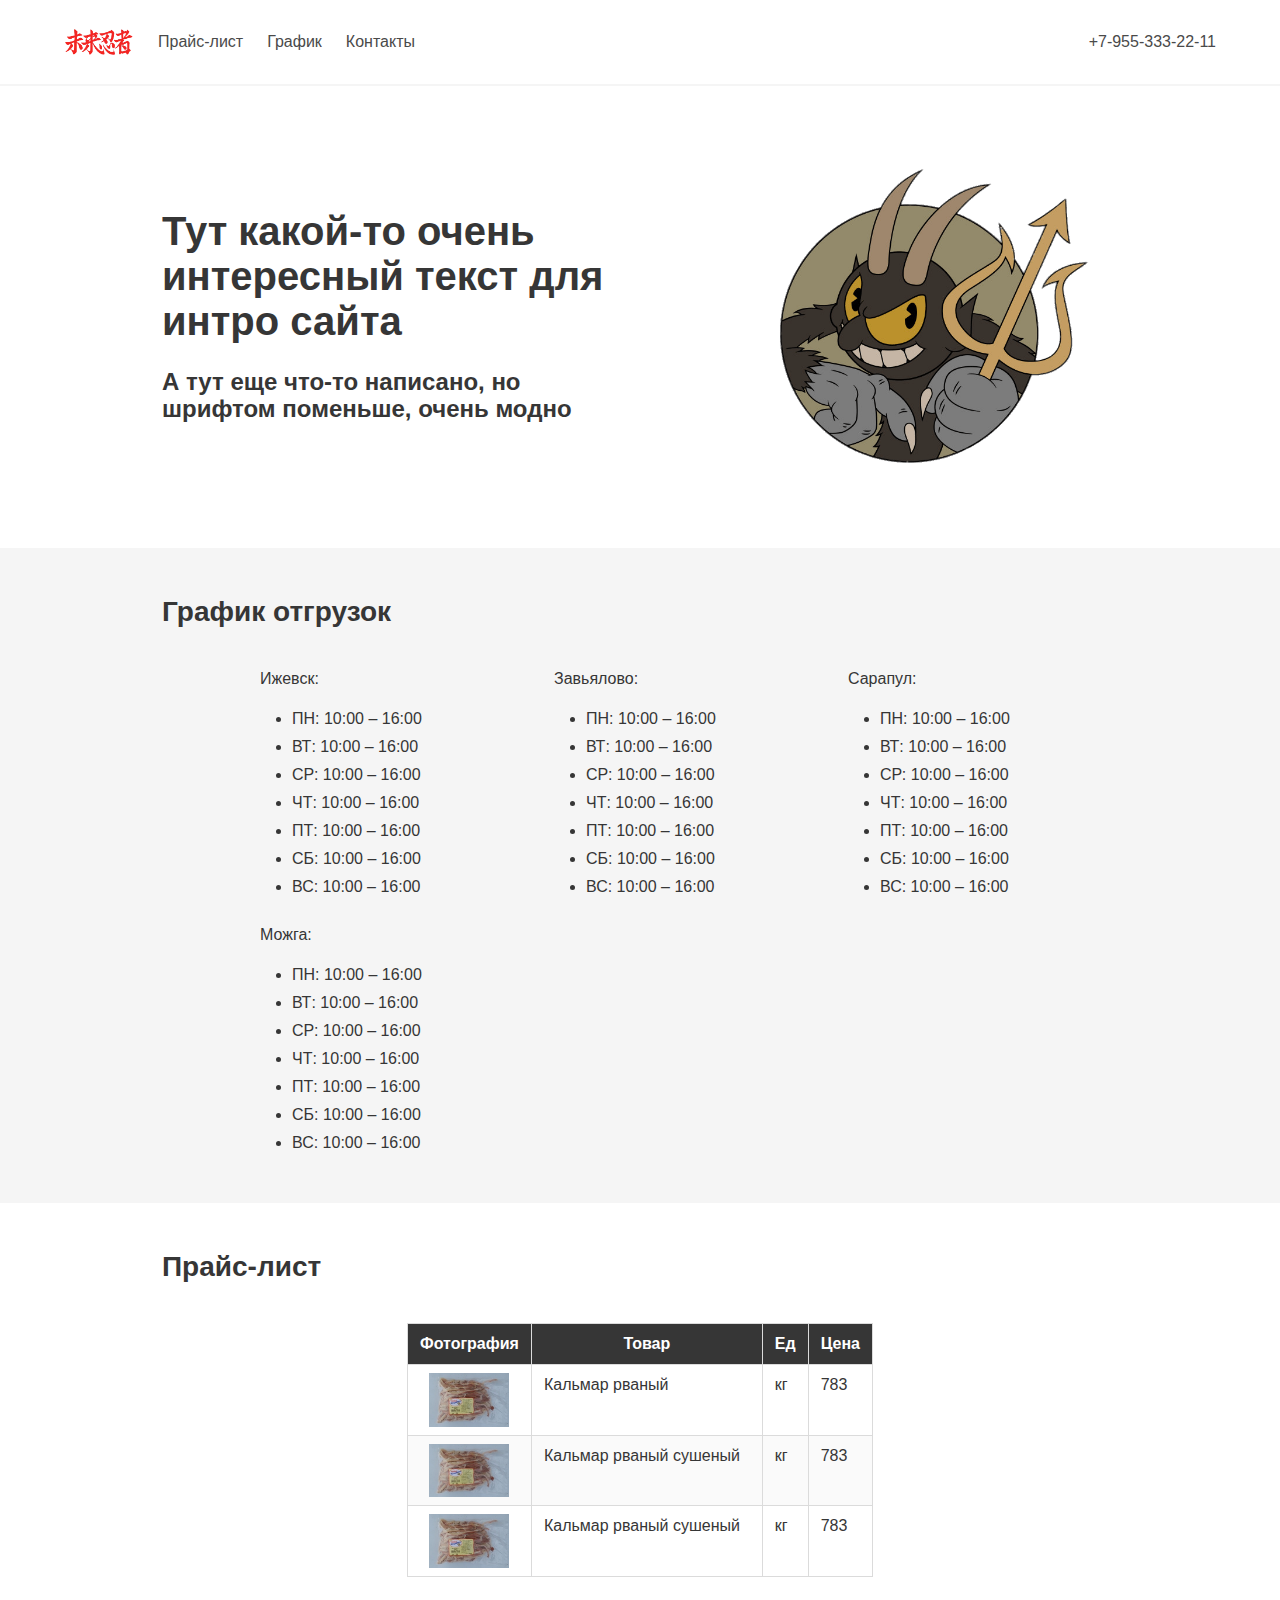
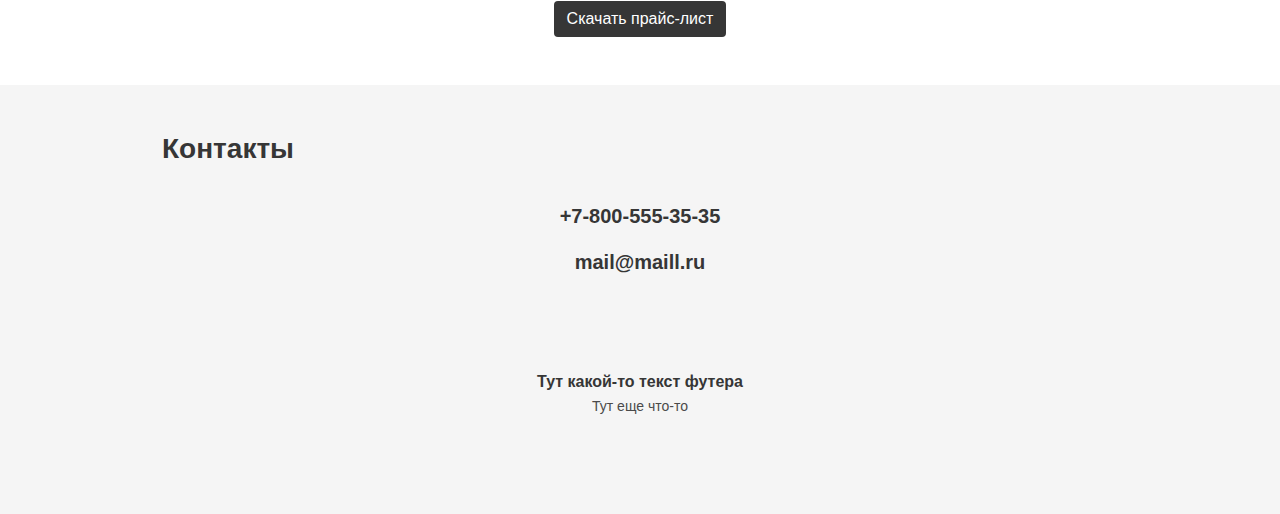
==== index.html @ 7e187175 "dadawd" ====
<!DOCTYPE html>
<html>
  <head>
    <meta charset="utf-8">
    <meta http-equiv="X-UA-Compatible" content="IE=edge">
    <meta name="viewport" content="width=device-width, initial-scale=1">
    <title>Website</title>
    <link rel="stylesheet" href="css/main.css">
  </head>
  <body>

    <!-- <section class="hero is-white"> -->
      <div class="hero-head">

        <nav id="menu" class="navbar has-shadow is-spaced" role="navigation" aria-label="main navigation">
            <div class="container">
              
              <div class="navbar-brand">

                  <a role="button" class="navbar-burger burger right" data-target="navMenu" aria-label="menu" aria-expanded="false"> 
                      <span aria-hidden="true"></span>
                      <span aria-hidden="true"></span>
                      <span aria-hidden="true"></span>
                  </a>
      
                  <a class="navbar-item" href="https://google.com">
                      <img src="img/logosites2.png" alt="logo" width="70" height="28">
                  </a>
            </div>
            <div class="navbar-menu" id="navMenu">
                <div class="navbar-start">
                    <a href="#price" class="navbar-item">
                      Прайс-лист
                    </a>
                    <a href="#schedule" class="navbar-item">
                      График
                    </a>
                    <a href="#contacts" class="navbar-item">
                      Контакты
                    </a>
                </div>     
                
                <div class="navbar-end">
                  <a href="tel:+79553332211" class="navbar-item">+7-955-333-22-11</a>
                </div>
            </div>
         
          </div>
        </nav>
    <!-- </div> -->
    <section class="hero">
      <div class="hero-body">
        <div class="container">
          <!-- <img src="img/dif1.jpg"> -->
          <div class="columns is-vcentered">
            <div class="column is-5-desktop is-offset-1-desktop">
              <div class="content">
                  <h1 class="title is-2 has-text-left">
                  Тут какой-то очень интересный текст для интро сайта
                  </h1>
                  <p class="title is-4">
                  А тут еще что-то написано, но шрифтом поменьше, очень модно
                  </p>
              </div>
            </div>
            <div class="column is-4-desktop is-offset-1-desktop">
                  <div class="media-content has-text-centered">
                      <img src="img/d.png"/>
              </div>
            </div>
          </div>
        </div>
      </div>
    </section>

    <section class="hero is-light">
        <div class="hero-body">
          <div class="container">
              <div class="columns">
                  <div class="column is-offset-1-desktop">
                      <div class="content">
                        <div id="schedule"><h2>График отгрузок</h2></div>
                      </div>
                  </div>
              </div>
      
              <div class="columns is-centered">
                <div class="column is-2-desktop">
                  <div class="content">
                    <p>Ижевск:</p>
                    <ul>
                      <li>ПН: 10:00 &ndash; 16:00</li>
                      <li>ВТ: 10:00 &ndash; 16:00</li>
                      <li>СР: 10:00 &ndash; 16:00</li>
                      <li>ЧТ: 10:00 &ndash; 16:00</li>
                      <li>ПТ: 10:00 &ndash; 16:00</li>
                      <li>СБ: 10:00 &ndash; 16:00</li>
                      <li>ВС: 10:00 &ndash; 16:00</li>
                    </ul>
                  </div>
                </div>
      
                <div class="column is-2-desktop is-offset-1-desktop">
                    <div class="content">
                      <p>Завьялово:</p>
                      <ul>
                        <li>ПН: 10:00 &ndash; 16:00</li>
                        <li>ВТ: 10:00 &ndash; 16:00</li>
                        <li>СР: 10:00 &ndash; 16:00</li>
                        <li>ЧТ: 10:00 &ndash; 16:00</li>
                        <li>ПТ: 10:00 &ndash; 16:00</li>
                        <li>СБ: 10:00 &ndash; 16:00</li>
                        <li>ВС: 10:00 &ndash; 16:00</li>
                      </ul>
                    </div>
                </div>
      
                  <div class="column is-2-desktop is-offset-1-desktop">
                      <div class="content">
                        <p>Сарапул:</p>
                        <ul>
                          <li>ПН: 10:00 &ndash; 16:00</li>
                          <li>ВТ: 10:00 &ndash; 16:00</li>
                          <li>СР: 10:00 &ndash; 16:00</li>
                          <li>ЧТ: 10:00 &ndash; 16:00</li>
                          <li>ПТ: 10:00 &ndash; 16:00</li>
                          <li>СБ: 10:00 &ndash; 16:00</li>
                          <li>ВС: 10:00 &ndash; 16:00</li>
                        </ul>
                      </div>
                  </div>
      
              </div>
      
              <div class="columns">
                  <div class="column is-2-desktop is-offset-2-desktop">
                      <div class="content">
                        <p>Можга:</p>
                        <ul>
                          <li>ПН: 10:00 &ndash; 16:00</li>
                          <li>ВТ: 10:00 &ndash; 16:00</li>
                          <li>СР: 10:00 &ndash; 16:00</li>
                          <li>ЧТ: 10:00 &ndash; 16:00</li>
                          <li>ПТ: 10:00 &ndash; 16:00</li>
                          <li>СБ: 10:00 &ndash; 16:00</li>
                          <li>ВС: 10:00 &ndash; 16:00</li>
                        </ul>
                      </div>
                    </div>
              </div>
          </div>
        </div>
      </section>

    <section class="section">
        <div class="container">
  
          <div class="columns">
            <div class="column is-offset-1-desktop">
                <div class="content">
                  <div id="price"><h2>Прайс-лист</h2></div>
                </div>
            </div>
          </div>
  
          <div class="columns is-centered">
                <div class="column is-5-desktop is-offset-2-deskto">
                  <div class="table-container">
                    <table class="table is-bordered  is-striped">
                      <thead>
                        <tr class="is-selected">
                          <th width="120">Фотография</th>
                          <th width="350"><div class="tablcenter">Товар</div></th>
                          <th>Ед</th>
                          <th>Цена</th>
                        </tr>
                      </thead>
                      <tbody>
                        <tr>
                          <td><div class="tablcenter"><a data-fancybox="gallery"href="img/kalmar-rvanyy.jpg"><img class="imgblock" src="img/kalmar-rvanyy.jpg" alt="Кальмар рваный" title="Нажмите, чтобы увеличить изображение" width="80"></a></div></td>
                          <td>Кальмар рваный</td>
                          <td>кг</td>
                          <td>783</td>
                        </tr>
                        <tr>
                          <td><div class="tablcenter"><img src="img/kalmar-rvanyy.jpg" alt="kalmar-rvanyy" width="80"></a></div></td>
                          <td>Кальмар рваный сушеный</td>
                          <td>кг</td>
                          <td>783</td>
                        </tr>
                        <tr>
                          <td><div class="tablcenter"><img src="img/kalmar-rvanyy.jpg" alt="kalmar-rvanyy" width="80"></a></div></td>
                          <td>Кальмар рваный сушеный</td>
                          <td>кг</td>
                          <td>783</td>
                        </tr>
                      </tbody>
                    </table>
                  </div>
                </div>
          </div>
          
          <div class="columns has-text-centered">
              <div class="column is-8-desktop is-offset-2-desktop">
                <a class="button is-dark" href="docs/price.pdf" target="_blank" download="Прайс-лист">Скачать прайс-лист</a>
              </div>
          </div>
  
        </div>
      </section>
    
      <section class="hero is-light">
          <div class="hero-body">
            <div class="container">
                <div class="columns">
                    <div class="column is-offset-1-desktop">
                        <div class="content">
                         <div id="contacts"><h2>Контакты</h2></div>
                        </div>
                    </div>
                </div>
                <div class="columns has-text-centered">
                    <div class="column">  
                      <!-- <article class="media">
                        <figure class="media-left">
                            <img src="img/phone.png">
                        </figure> -->
                      <div class="content">
                        <div class="content">
                          <p class="title is-5">
                            <a href="tel: +78005553535">+7-800-555-35-35</a>
                          </p>
                        </div>
                      </div>
                      <!-- </article> -->
                    </div>
                </div>

                    <div class="columns has-text-centered">
                        <div class="column">  
                            <div class="content">
                                <div class="content">
                                  <p class="title is-5">
                                    <a href="mailto: mail@mail.ru">mail@maill.ru</a>
                                  </p>
                                </div>
                              </div>
                          </div>
                    </div>
                    <!-- <div class="column is-2-desktop is-offset-2-desktop">   -->
                        <!-- <article class="media">
                          <figure class="media-left">
                              <img src="img/email.png">
                          </figure> -->
                        <!-- <div class="content">
                          <div class="content">
                            <p class="title is-5">
                              <a href="mailto: mail@mail.ru">mail@maill.ru</a>
                            </p>
                          </div>
                        </div> -->
                        <!-- </article> -->
                      <!-- </div> -->
                </div>  
          </div>
      </section>


    <footer class="footer has-text-centered">
      <div class="container">
         <div class="columns">
          <div class="column is-8-desktop is-offset-2-desktop">
            <p>
              <strong class="has-text-weight-semibold">
                Тут какой-то текст футера
              </strong>
            </p>
            <p>
              <small>
               Тут еще что-то
              </small>
            </p>
            <!-- <p style="margin-top: 1rem;">
              <a href="http://bulma.io">
                <img src="made-with-bulma.png" alt="Made with Bulma" width="128" height="24">
              </a>
            </p> -->
          </div>
        </div>
      </div>
    </footer>

    <script type="text/javascript" src="lib/main.js"></script>
    <script src="https://code.jquery.com/jquery-3.3.1.min.js"></script>
    <link  href="fancybox-master/dist/jquery.fancybox.min.css" rel="stylesheet">
    <script src="fancybox-master/dist/jquery.fancybox.min.js"></script>
    <script type="text/javascript" src="https://ajax.googleapis.com/ajax/libs/jquery/1.10.1/jquery.min.js"></script>
  </body>
</html>
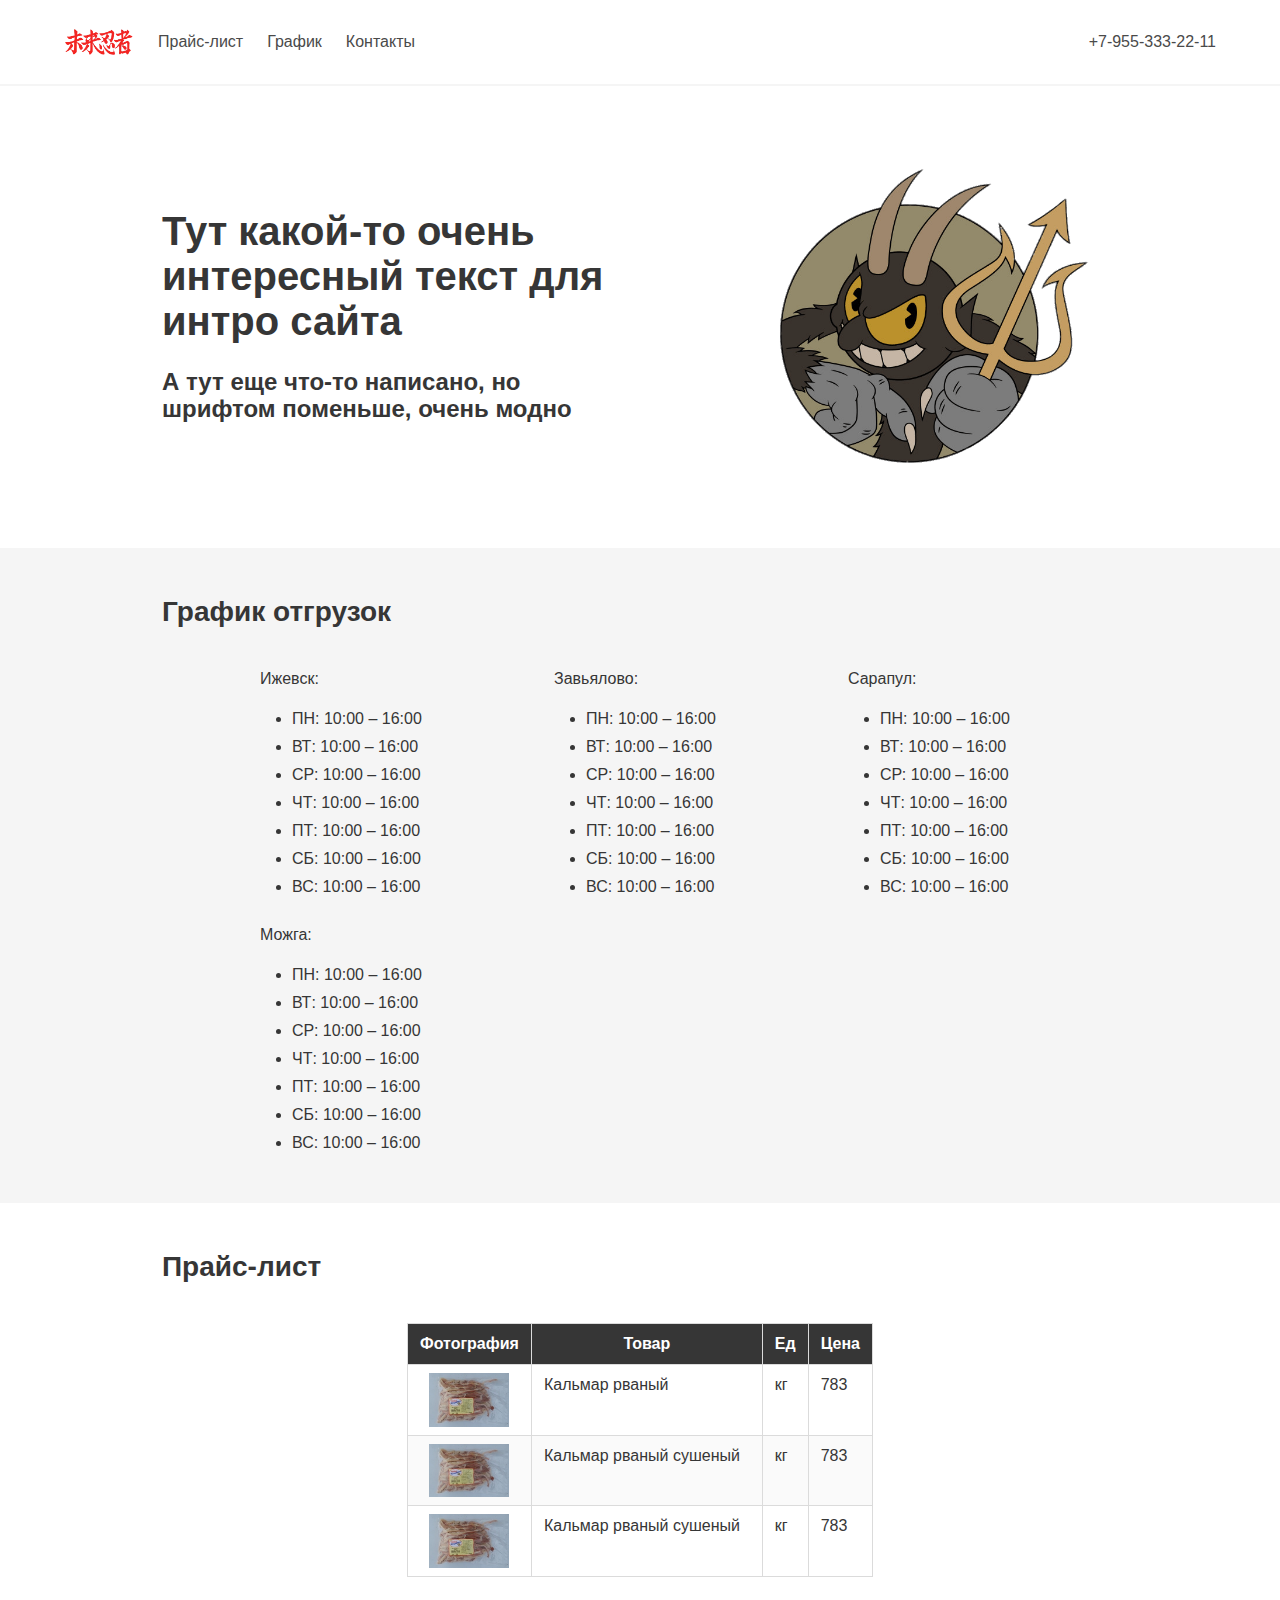
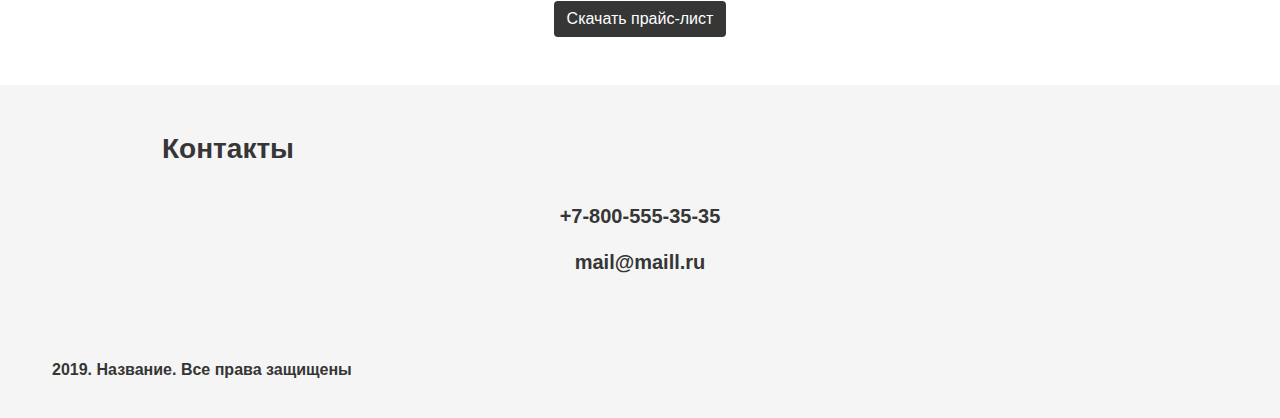
==== commit 90b9af2c: "dadawd" ====
--- a/index.html
+++ b/index.html
@@ -266,13 +266,13 @@
       </section>
 
 
-    <footer class="footer has-text-centered">
+    <!-- <footer class="footer has-text-centered">
       <div class="container">
          <div class="columns">
           <div class="column is-8-desktop is-offset-2-desktop">
             <p>
               <strong class="has-text-weight-semibold">
-                Тут какой-то текст футера
+                Тут какой-то текст
               </strong>
             </p>
             <p>
@@ -280,15 +280,59 @@
                Тут еще что-то
               </small>
             </p>
-            <!-- <p style="margin-top: 1rem;">
-              <a href="http://bulma.io">
-                <img src="made-with-bulma.png" alt="Made with Bulma" width="128" height="24">
+          </div>
+        </div>
+      </div>
+    </footer> -->
+
+    <!-- <nav id="menu" class="navbar is-spaced" role="navigation" aria-label="main navigation">
+        <div class="container">
+          
+          <div class="navbar-brand">
+
+              <a role="button" class="navbar-burger burger right" data-target="navMenu" aria-label="menu" aria-expanded="false"> 
+                  <span aria-hidden="true"></span>
+                  <span aria-hidden="true"></span>
+                  <span aria-hidden="true"></span>
               </a>
-            </p> -->
-          </div>
+  
+              <a class="navbar-item" href="https://google.com">
+                  <img src="img/logosites2.png" alt="logo" width="70" height="28">
+              </a>
+        </div>
+        <div class="navbar-menu" id="navMenu">
+            <div class="navbar-start">
+                <a href="#price" class="navbar-item">
+                  Прайс-лист
+                </a>
+                <a href="#schedule" class="navbar-item">
+                  График
+                </a>
+                <a href="#contacts" class="navbar-item">
+                  Контакты
+                </a>
+            </div>     
+            
+            <div class="navbar-end">
+              <a href="tel:+79553332211" class="navbar-item">+7-955-333-22-11</a>
+            </div>
         </div>
       </div>
-    </footer>
+    </nav> -->
+
+    <section class="hero is-light">
+        <div class="hero-body">
+          <div class="container">
+              <div class="columns has-text-centered">
+                <p>
+                    <strong class="has-text-weight-semibold">
+                      2019. Название. Все права защищены
+                    </strong>
+                </p>
+              </div>
+          </div>
+        </div>
+      </section>
 
     <script type="text/javascript" src="lib/main.js"></script>
     <script src="https://code.jquery.com/jquery-3.3.1.min.js"></script>
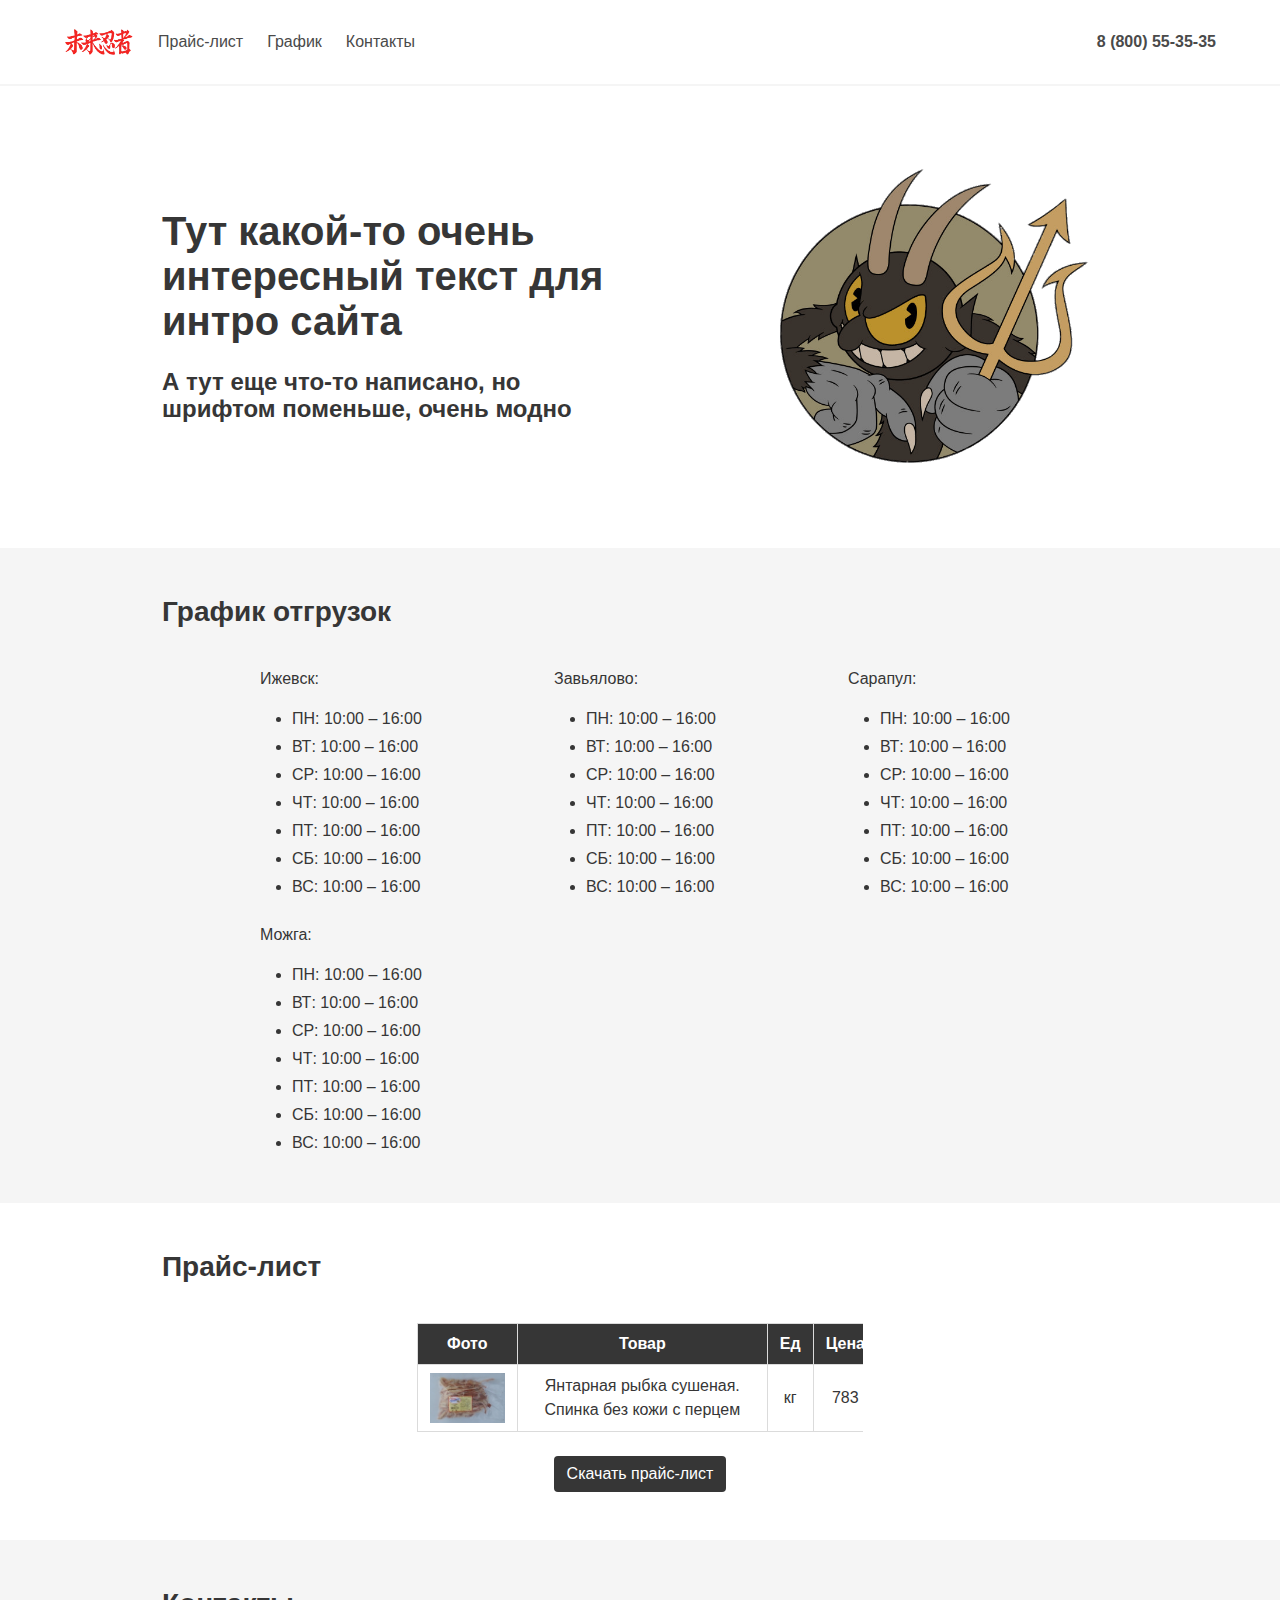
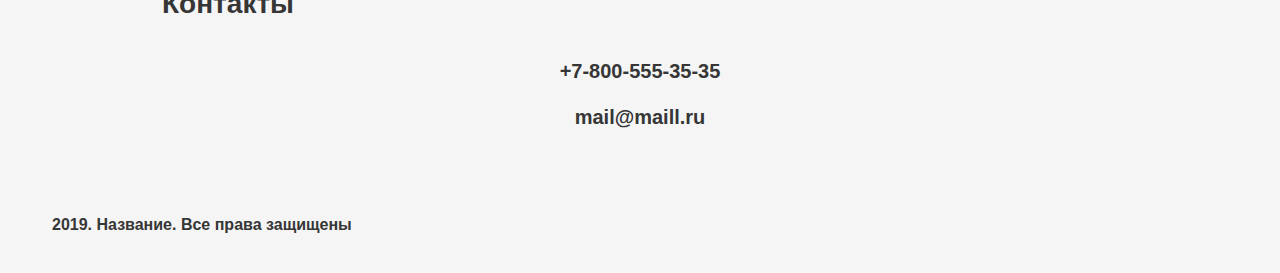
==== commit e3242c6e: "top3" ====
--- a/index.html
+++ b/index.html
@@ -41,7 +41,11 @@
                 </div>     
                 
                 <div class="navbar-end">
-                  <a href="tel:+79553332211" class="navbar-item">+7-955-333-22-11</a>
+                  <a href="tel:+79553332211" class="navbar-item">
+                    <!-- <img src="img/phone.png">  -->
+                    <p class="has-text-weight-bold">8 (800) 55-35-35</p>
+                  </a>
+                  <!-- <a href="mailto: mail@mail.ru" class="navbar-item"><img src="img/email.png"></a> -->
                 </div>
             </div>
          
@@ -164,33 +168,27 @@
           </div>
   
           <div class="columns is-centered">
-                <div class="column is-5-desktop is-offset-2-deskto">
+                <div class="column is-two-fifths">
                   <div class="table-container">
-                    <table class="table is-bordered  is-striped">
+                    <table class="table is-bordered is-striped">
                       <thead>
                         <tr class="is-selected">
-                          <th width="120">Фотография</th>
-                          <th width="350"><div class="tablcenter">Товар</div></th>
+                          <th>Фото</th>
+                          <th>Товар</th>
                           <th>Ед</th>
                           <th>Цена</th>
                         </tr>
                       </thead>
                       <tbody>
                         <tr>
-                          <td><div class="tablcenter"><a data-fancybox="gallery"href="img/kalmar-rvanyy.jpg"><img class="imgblock" src="img/kalmar-rvanyy.jpg" alt="Кальмар рваный" title="Нажмите, чтобы увеличить изображение" width="80"></a></div></td>
-                          <td>Кальмар рваный</td>
-                          <td>кг</td>
-                          <td>783</td>
-                        </tr>
-                        <tr>
-                          <td><div class="tablcenter"><img src="img/kalmar-rvanyy.jpg" alt="kalmar-rvanyy" width="80"></a></div></td>
-                          <td>Кальмар рваный сушеный</td>
-                          <td>кг</td>
-                          <td>783</td>
-                        </tr>
-                        <tr>
-                          <td><div class="tablcenter"><img src="img/kalmar-rvanyy.jpg" alt="kalmar-rvanyy" width="80"></a></div></td>
-                          <td>Кальмар рваный сушеный</td>
+                          <td>
+                            <!-- <div class="tablcenter"> -->
+                              <a data-fancybox="gallery" href="img/kalmar-rvanyy.jpg">
+                                <img src="img/kalmar-rvanyy.jpg" alt="Кальмар рваный" title="Нажмите, чтобы увеличить изображение">
+                              </a>
+                            <!-- </div> -->
+                          </td>
+                          <td>Янтарная рыбка сушеная. Спинка без кожи с перцем</td>
                           <td>кг</td>
                           <td>783</td>
                         </tr>
@@ -227,8 +225,8 @@
                         </figure> -->
                       <div class="content">
                         <div class="content">
-                          <p class="title is-5">
-                            <a href="tel: +78005553535">+7-800-555-35-35</a>
+                          <p class="title is-5">                             
+                            <a href="tel: +78005553535">+7-800-555-35-35</a>  
                           </p>
                         </div>
                       </div>
@@ -284,42 +282,6 @@
         </div>
       </div>
     </footer> -->
-
-    <!-- <nav id="menu" class="navbar is-spaced" role="navigation" aria-label="main navigation">
-        <div class="container">
-          
-          <div class="navbar-brand">
-
-              <a role="button" class="navbar-burger burger right" data-target="navMenu" aria-label="menu" aria-expanded="false"> 
-                  <span aria-hidden="true"></span>
-                  <span aria-hidden="true"></span>
-                  <span aria-hidden="true"></span>
-              </a>
-  
-              <a class="navbar-item" href="https://google.com">
-                  <img src="img/logosites2.png" alt="logo" width="70" height="28">
-              </a>
-        </div>
-        <div class="navbar-menu" id="navMenu">
-            <div class="navbar-start">
-                <a href="#price" class="navbar-item">
-                  Прайс-лист
-                </a>
-                <a href="#schedule" class="navbar-item">
-                  График
-                </a>
-                <a href="#contacts" class="navbar-item">
-                  Контакты
-                </a>
-            </div>     
-            
-            <div class="navbar-end">
-              <a href="tel:+79553332211" class="navbar-item">+7-955-333-22-11</a>
-            </div>
-        </div>
-      </div>
-    </nav> -->
-
     <section class="hero is-light">
         <div class="hero-body">
           <div class="container">
--- a/css/main.css
+++ b/css/main.css
@@ -256,10 +256,10 @@
 *, *::before, *::after {
   box-sizing: inherit; }
 
-img {
-/* display: block; */
-/* align-content: center; */
-}
+/* img {
+display: block;
+align-content: center;
+} */
 
 .imgblock img {
   display: block;
@@ -387,7 +387,9 @@
     font-size: 1em;
     padding: 0; }
 
-table td,
+table td {
+  text-align: center;
+}
 table th {
   text-align: left;
   vertical-align: top; }
@@ -4592,7 +4594,25 @@
   justify-content: center;
 }
 
+/* img:hover{
+  background: #FFA000;
+} */
+
 td:nth-child(1) {
+  min-width: 100px;
+  max-width: 100px;
+}
+
+td:nth-child(2) {
+  min-width: 250px;
+  max-width: 416px;
+}
+
+th:nth-child(1n) {
+  text-align: center;
+}
+
+td:nth-child(1n) {
   vertical-align: middle;
  } 
 
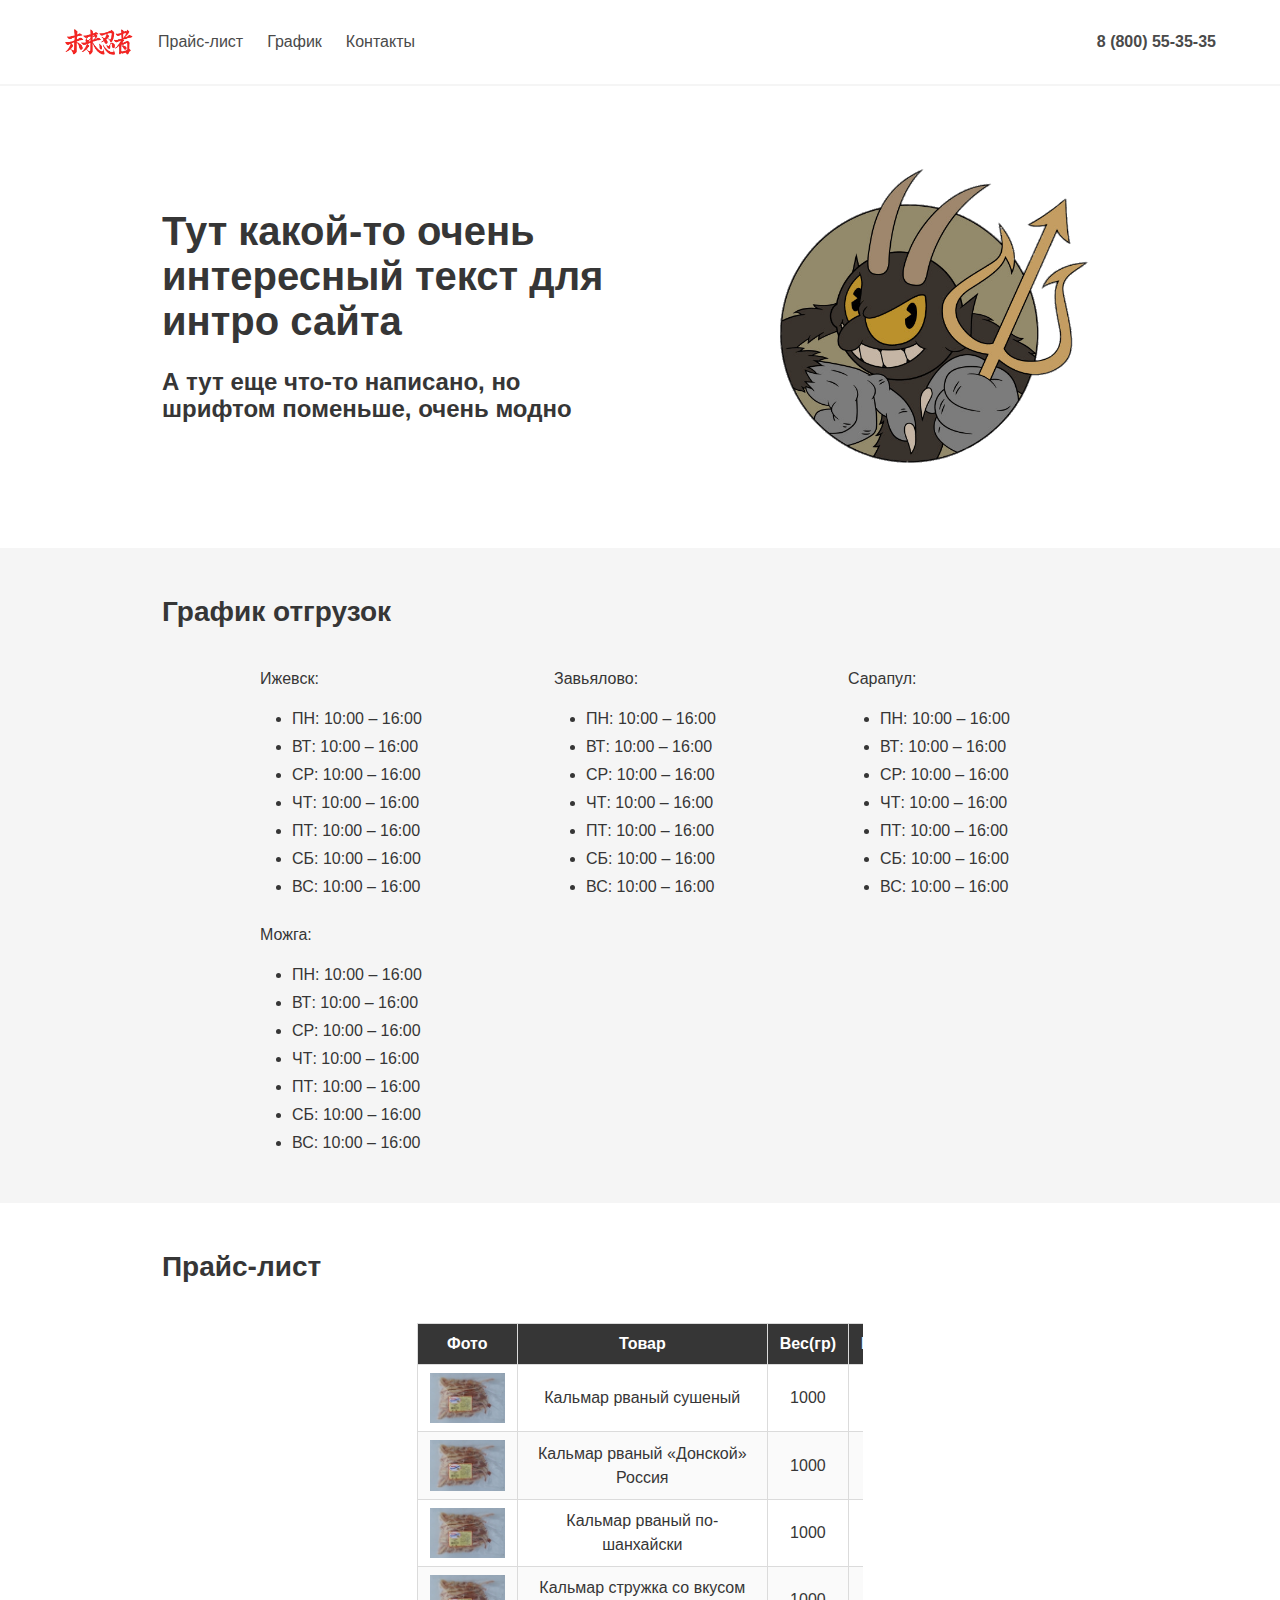
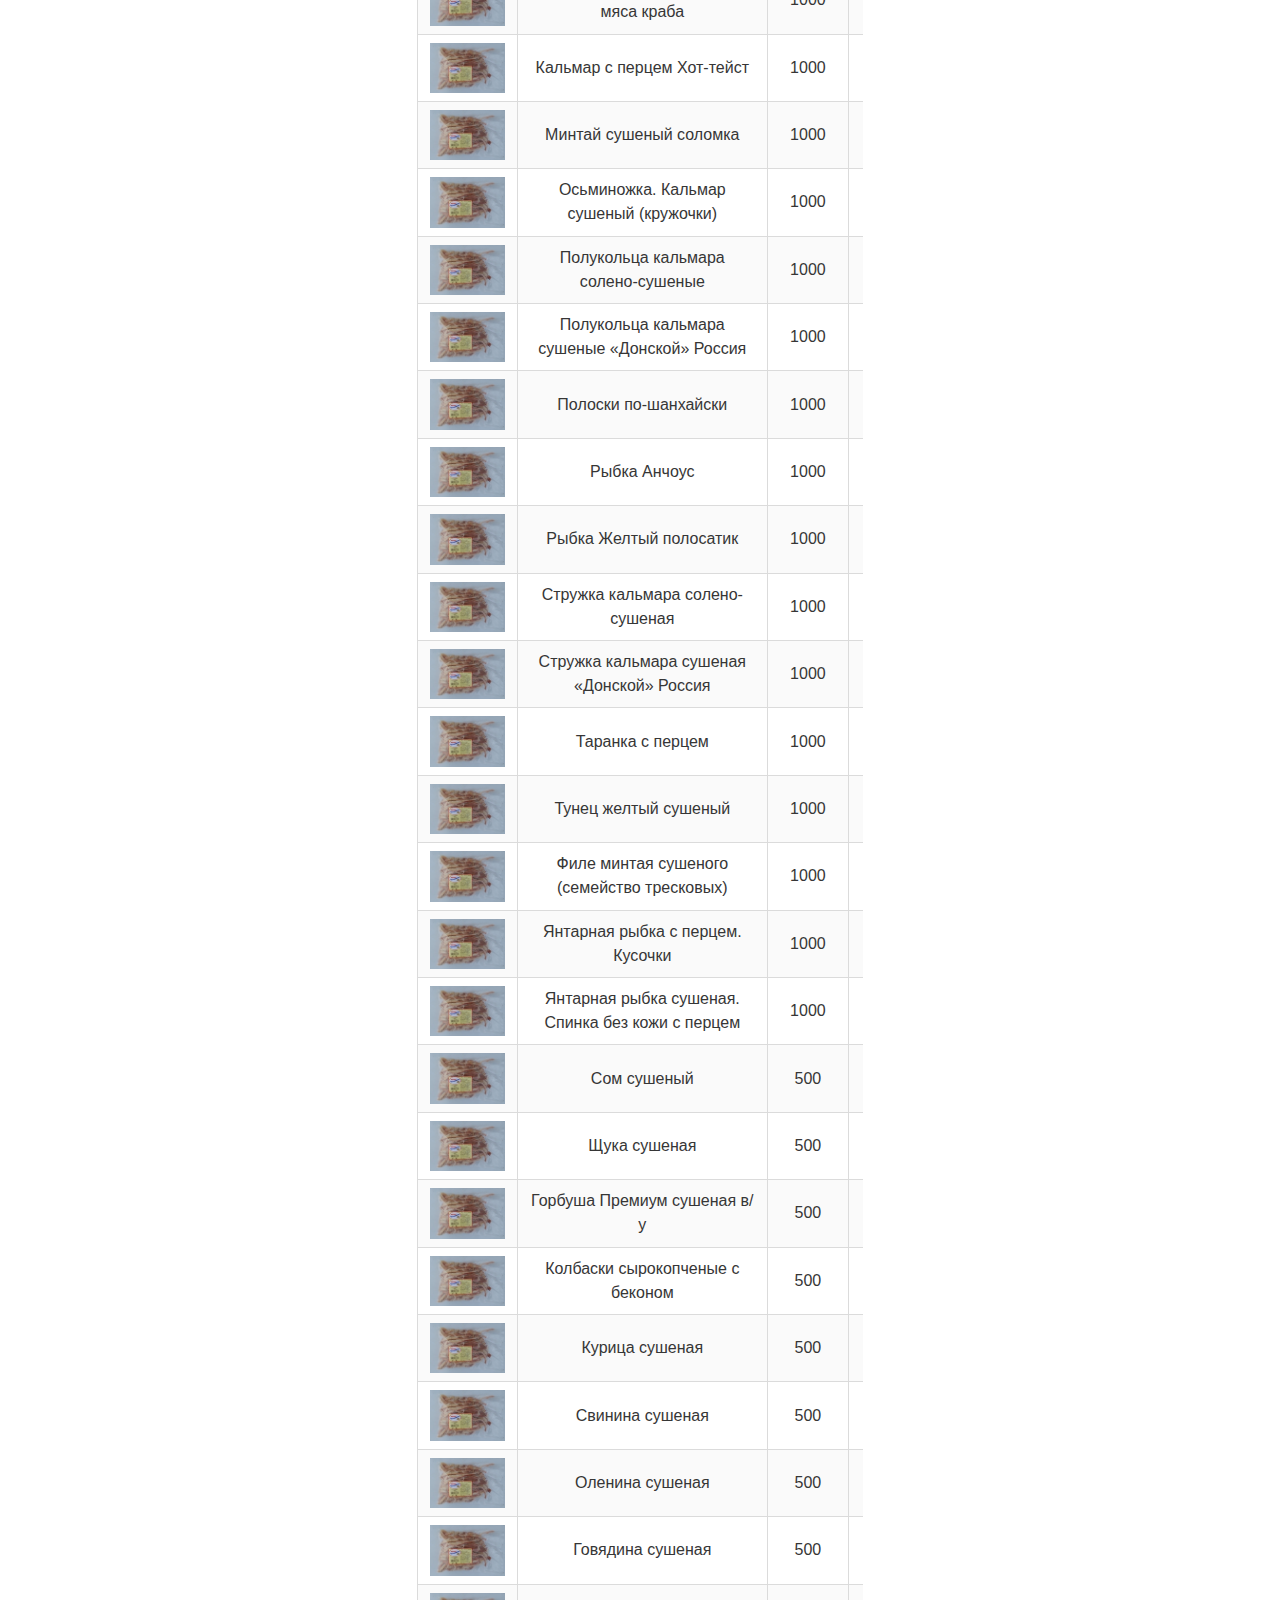
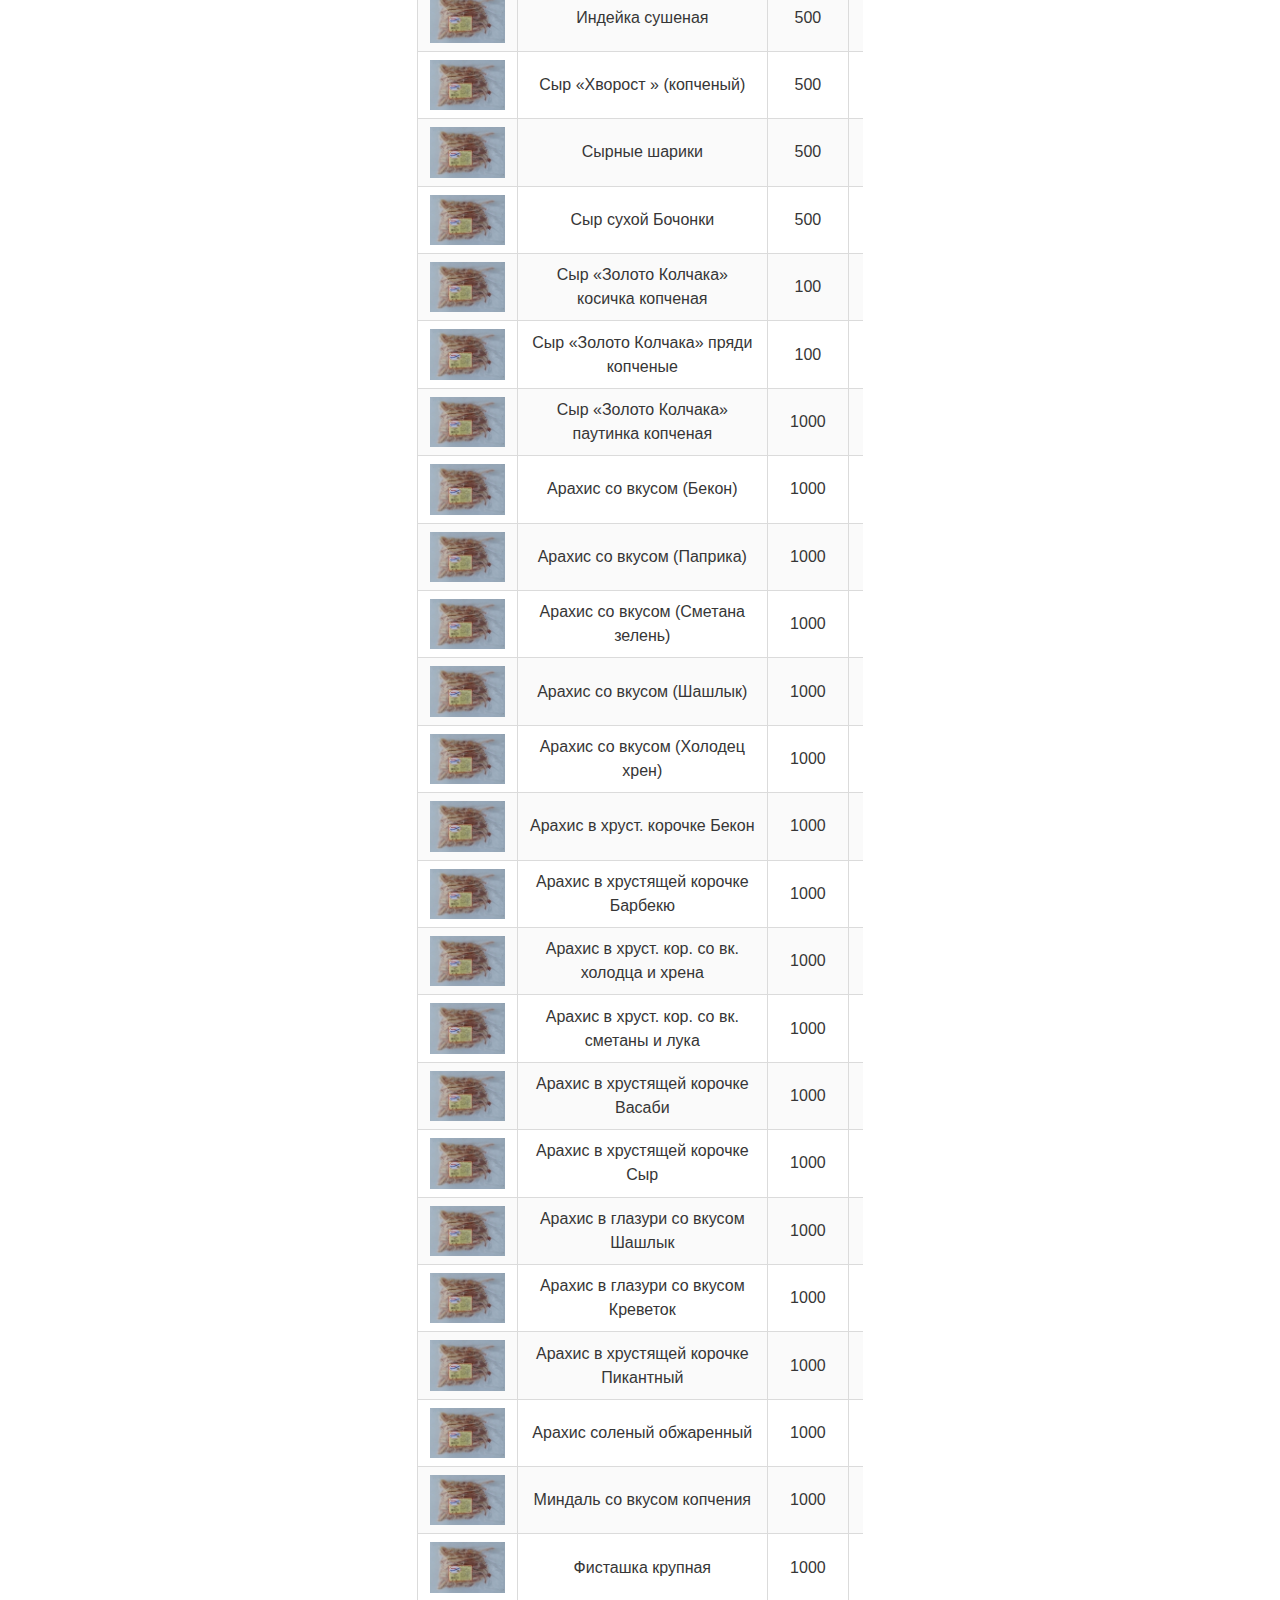
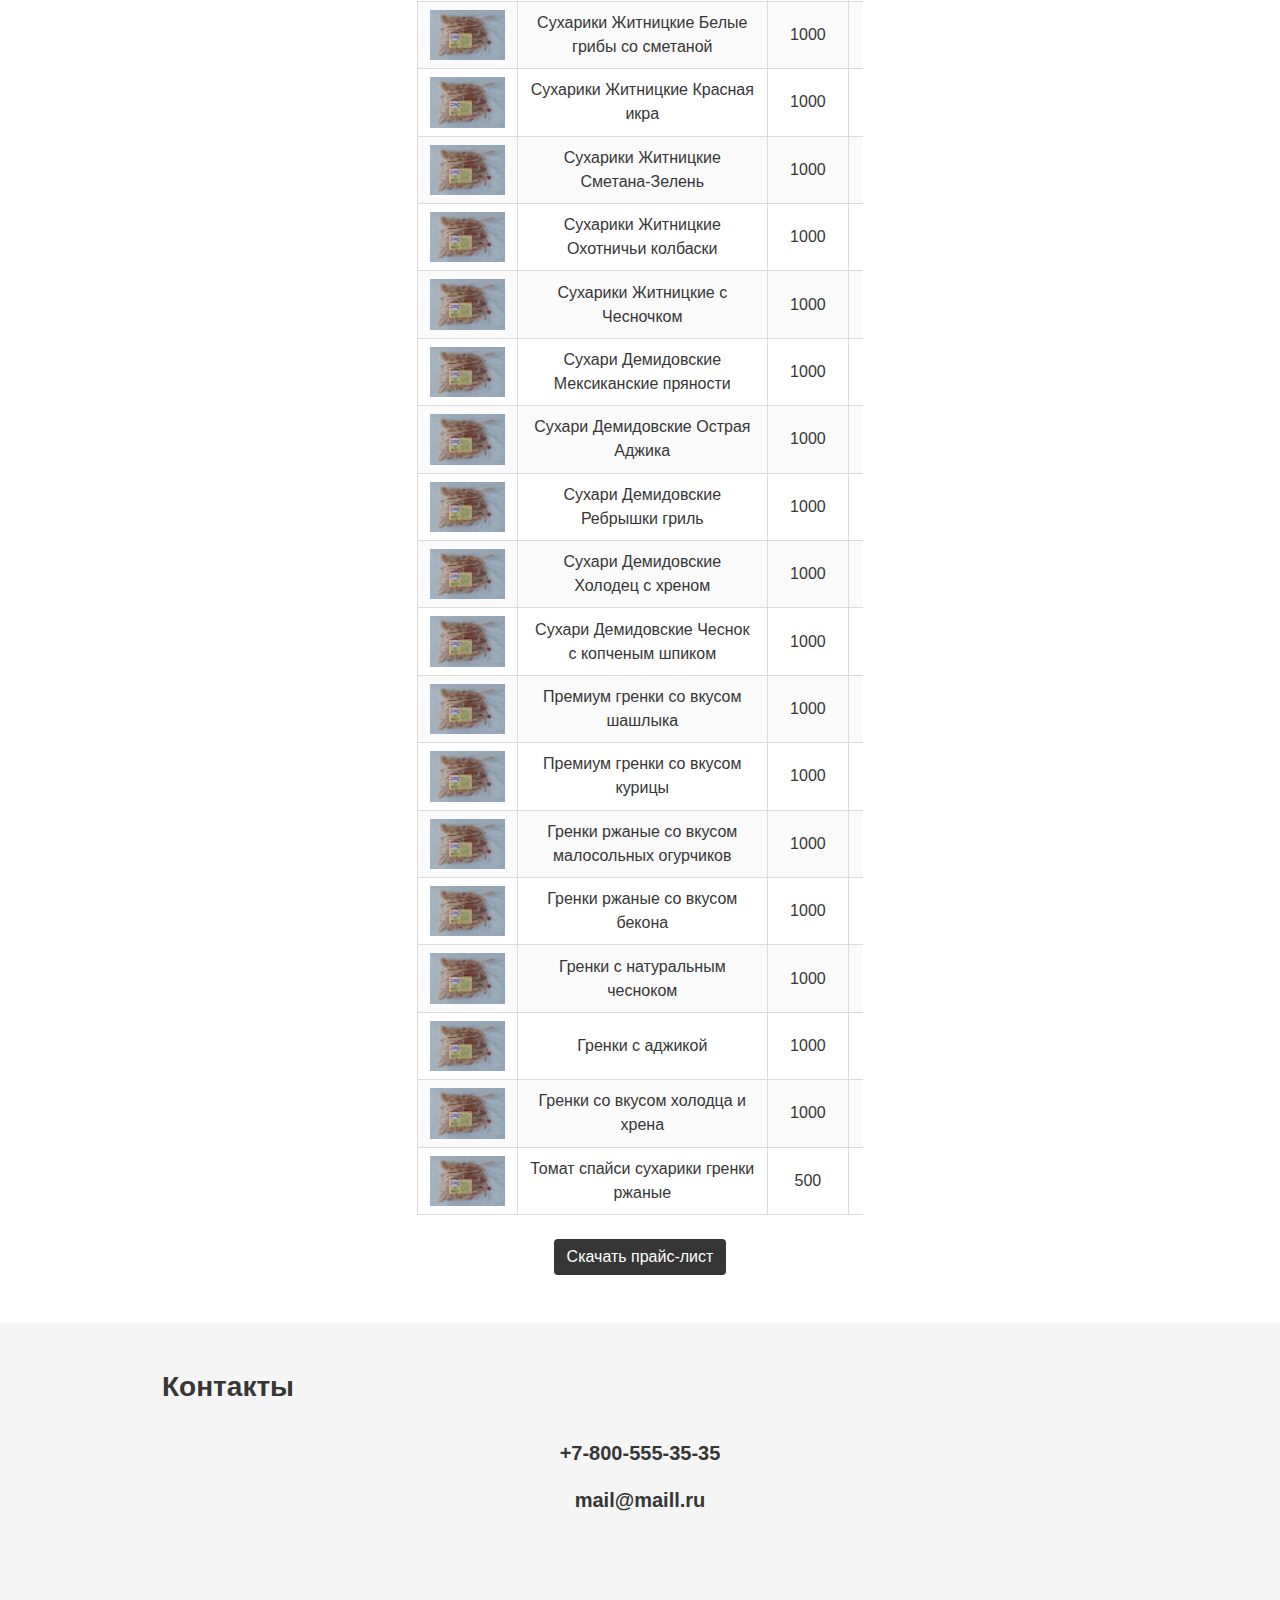
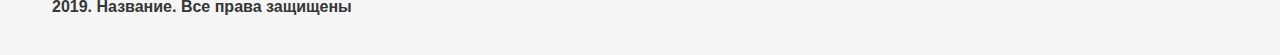
==== commit 6868e84f: "123" ====
--- a/index.html
+++ b/index.html
@@ -175,22 +175,700 @@
                         <tr class="is-selected">
                           <th>Фото</th>
                           <th>Товар</th>
-                          <th>Ед</th>
+                          <th>Вес(гр)</th>
                           <th>Цена</th>
                         </tr>
                       </thead>
                       <tbody>
                         <tr>
                           <td>
-                            <!-- <div class="tablcenter"> -->
-                              <a data-fancybox="gallery" href="img/kalmar-rvanyy.jpg">
-                                <img src="img/kalmar-rvanyy.jpg" alt="Кальмар рваный" title="Нажмите, чтобы увеличить изображение">
-                              </a>
-                            <!-- </div> -->
+                              <a data-fancybox="gallery" href="img/kalmar-rvanyy.jpg">
+                                <img src="img/kalmar-rvanyy.jpg" alt="Кальмар рваный" title="Нажмите, чтобы увеличить изображение">
+                              </a>
+                          </td>
+                          <td>Кальмар рваный сушеный</td>
+                          <td>1000</td>
+                          <td>783</td>
+                        </tr>
+                        <tr>
+                          <td>
+                              <a data-fancybox="gallery" href="img/kalmar-rvanyy.jpg">
+                                <img src="img/kalmar-rvanyy.jpg" alt="Кальмар рваный" title="Нажмите, чтобы увеличить изображение">
+                              </a>
+                          </td>
+                          <td>Кальмар рваный &laquo;Донской&raquo; Россия</td>
+                          <td>1000</td>
+                          <td>704</td>
+                        </tr>
+                        <tr>
+                          <td>
+                              <a data-fancybox="gallery" href="img/kalmar-rvanyy.jpg">
+                                <img src="img/kalmar-rvanyy.jpg" alt="Кальмар рваный" title="Нажмите, чтобы увеличить изображение">
+                              </a>
+                          </td>
+                          <td>Кальмар рваный по-шанхайски</td>
+                          <td>1000</td>
+                          <td>754</td>
+                        </tr>
+                        <tr>
+                          <td>
+                              <a data-fancybox="gallery" href="img/kalmar-rvanyy.jpg">
+                                <img src="img/kalmar-rvanyy.jpg" alt="Кальмар рваный" title="Нажмите, чтобы увеличить изображение">
+                              </a>
+                          </td>
+                          <td>Кальмар стружка со вкусом мяса краба</td>
+                          <td>1000</td>
+                          <td>786</td>
+                        </tr>
+                        <tr>
+                          <td>
+                              <a data-fancybox="gallery" href="img/kalmar-rvanyy.jpg">
+                                <img src="img/kalmar-rvanyy.jpg" alt="Кальмар рваный" title="Нажмите, чтобы увеличить изображение">
+                              </a>
+                          </td>
+                          <td>Кальмар с перцем Хот-тейст</td>
+                          <td>1000</td>
+                          <td>833</td>
+                        </tr>
+                        <tr>
+                          <td>
+                              <a data-fancybox="gallery" href="img/kalmar-rvanyy.jpg">
+                                <img src="img/kalmar-rvanyy.jpg" alt="Кальмар рваный" title="Нажмите, чтобы увеличить изображение">
+                              </a>
+                          </td>
+                          <td>Минтай сушеный соломка</td>
+                          <td>1000</td>
+                          <td>523</td>
+                        </tr>
+                        <tr>
+                          <td>
+                              <a data-fancybox="gallery" href="img/kalmar-rvanyy.jpg">
+                                <img src="img/kalmar-rvanyy.jpg" alt="Кальмар рваный" title="Нажмите, чтобы увеличить изображение">
+                              </a>
+                          </td>
+                          <td>Осьминожка. Кальмар сушеный (кружочки)</td>
+                          <td>1000</td>
+                          <td>1033</td>
+                        </tr>
+                        <tr>
+                          <td>
+                              <a data-fancybox="gallery" href="img/kalmar-rvanyy.jpg">
+                                <img src="img/kalmar-rvanyy.jpg" alt="Кальмар рваный" title="Нажмите, чтобы увеличить изображение">
+                              </a>
+                          </td>
+                          <td>Полукольца кальмара солено-сушеные</td>
+                          <td>1000</td>
+                          <td>787</td>
+                        </tr>
+                        <tr>
+                          <td>
+                              <a data-fancybox="gallery" href="img/kalmar-rvanyy.jpg">
+                                <img src="img/kalmar-rvanyy.jpg" alt="Кальмар рваный" title="Нажмите, чтобы увеличить изображение">
+                              </a>
+                          </td>
+                          <td>Полукольца кальмара сушеные &laquo;Донской&raquo; Россия</td>
+                          <td>1000</td>
+                          <td>726</td>
+                        </tr>
+                        <tr>
+                          <td>
+                              <a data-fancybox="gallery" href="img/kalmar-rvanyy.jpg">
+                                <img src="img/kalmar-rvanyy.jpg" alt="Кальмар рваный" title="Нажмите, чтобы увеличить изображение">
+                              </a>
+                          </td>
+                          <td>Полоски по-шанхайски</td>
+                          <td>1000</td>
+                          <td>798</td>
+                        </tr>
+                        <tr>
+                          <td>
+                              <a data-fancybox="gallery" href="img/kalmar-rvanyy.jpg">
+                                <img src="img/kalmar-rvanyy.jpg" alt="Кальмар рваный" title="Нажмите, чтобы увеличить изображение">
+                              </a>
+                          </td>
+                          <td>Рыбка Анчоус</td>
+                          <td>1000</td>
+                          <td>549</td>
+                        </tr>
+                        <tr>
+                          <td>
+                              <a data-fancybox="gallery" href="img/kalmar-rvanyy.jpg">
+                                <img src="img/kalmar-rvanyy.jpg" alt="Кальмар рваный" title="Нажмите, чтобы увеличить изображение">
+                              </a>
+                          </td>
+                          <td>Рыбка Желтый полосатик</td>
+                          <td>1000</td>
+                          <td>758</td>
+                        </tr>
+                        <tr>
+                          <td>
+                              <a data-fancybox="gallery" href="img/kalmar-rvanyy.jpg">
+                                <img src="img/kalmar-rvanyy.jpg" alt="Кальмар рваный" title="Нажмите, чтобы увеличить изображение">
+                              </a>
+                          </td>
+                          <td>Стружка кальмара солено-сушеная</td>
+                          <td>1000</td>
+                          <td>787</td>
+                        </tr>
+                        <tr>
+                          <td>
+                              <a data-fancybox="gallery" href="img/kalmar-rvanyy.jpg">
+                                <img src="img/kalmar-rvanyy.jpg" alt="Кальмар рваный" title="Нажмите, чтобы увеличить изображение">
+                              </a>
+                          </td>
+                          <td>Стружка кальмара сушеная  &laquo;Донской&raquo; Россия</td>
+                          <td>1000</td>
+                          <td>715</td>
+                        </tr>
+                        <tr>
+                          <td>
+                              <a data-fancybox="gallery" href="img/kalmar-rvanyy.jpg">
+                                <img src="img/kalmar-rvanyy.jpg" alt="Кальмар рваный" title="Нажмите, чтобы увеличить изображение">
+                              </a>
+                          </td>
+                          <td>Таранка с перцем</td>
+                          <td>1000</td>
+                          <td>523</td>
+                        </tr>
+                        <tr>
+                          <td>
+                              <a data-fancybox="gallery" href="img/kalmar-rvanyy.jpg">
+                                <img src="img/kalmar-rvanyy.jpg" alt="Кальмар рваный" title="Нажмите, чтобы увеличить изображение">
+                              </a>
+                          </td>
+                          <td>Тунец желтый сушеный</td>
+                          <td>1000</td>
+                          <td>583</td>
+                        </tr>
+                        <tr>
+                          <td>
+                              <a data-fancybox="gallery" href="img/kalmar-rvanyy.jpg">
+                                <img src="img/kalmar-rvanyy.jpg" alt="Кальмар рваный" title="Нажмите, чтобы увеличить изображение">
+                              </a>
+                          </td>
+                          <td>Филе минтая сушеного (семейство тресковых)</td>
+                          <td>1000</td>
+                          <td>635</td>
+                        </tr>
+                        <tr>
+                          <td>
+                              <a data-fancybox="gallery" href="img/kalmar-rvanyy.jpg">
+                                <img src="img/kalmar-rvanyy.jpg" alt="Кальмар рваный" title="Нажмите, чтобы увеличить изображение">
+                              </a>
+                          </td>
+                          <td>Янтарная рыбка с перцем. Кусочки</td>
+                          <td>1000</td>
+                          <td>491</td>
+                        </tr>
+                        <tr>
+                          <td>
+                              <a data-fancybox="gallery" href="img/kalmar-rvanyy.jpg">
+                                <img src="img/kalmar-rvanyy.jpg" alt="Кальмар рваный" title="Нажмите, чтобы увеличить изображение">
+                              </a>
                           </td>
                           <td>Янтарная рыбка сушеная. Спинка без кожи с перцем</td>
-                          <td>кг</td>
-                          <td>783</td>
+                          <td>1000</td>
+                          <td>635</td>
+                        </tr>
+                        <tr>
+                          <td>
+                              <a data-fancybox="gallery" href="img/kalmar-rvanyy.jpg">
+                                <img src="img/kalmar-rvanyy.jpg" alt="Кальмар рваный" title="Нажмите, чтобы увеличить изображение">
+                              </a>
+                          </td>
+                          <td>Сом сушеный</td>
+                          <td>500</td>
+                          <td>377</td>
+                        </tr>
+                        <tr>
+                          <td>
+                              <a data-fancybox="gallery" href="img/kalmar-rvanyy.jpg">
+                                <img src="img/kalmar-rvanyy.jpg" alt="Кальмар рваный" title="Нажмите, чтобы увеличить изображение">
+                              </a>
+                          </td>
+                          <td>Щука сушеная</td>
+                          <td>500</td>
+                          <td>351</td>
+                        </tr>
+                        <tr>
+                          <td>
+                              <a data-fancybox="gallery" href="img/kalmar-rvanyy.jpg">
+                                <img src="img/kalmar-rvanyy.jpg" alt="Кальмар рваный" title="Нажмите, чтобы увеличить изображение">
+                              </a>
+                          </td>
+                          <td>Горбуша Премиум сушеная в/у</td>
+                          <td>500</td>
+                          <td>460</td>
+                        </tr>
+                        <tr>
+                          <td>
+                              <a data-fancybox="gallery" href="img/kalmar-rvanyy.jpg">
+                                <img src="img/kalmar-rvanyy.jpg" alt="Кальмар рваный" title="Нажмите, чтобы увеличить изображение">
+                              </a>
+                          </td>
+                          <td>Колбаски сырокопченые c беконом</td>
+                          <td>500</td>
+                          <td>429</td>
+                        </tr>
+                        <tr>
+                          <td>
+                              <a data-fancybox="gallery" href="img/kalmar-rvanyy.jpg">
+                                <img src="img/kalmar-rvanyy.jpg" alt="Кальмар рваный" title="Нажмите, чтобы увеличить изображение">
+                              </a>
+                          </td>
+                          <td>Курица сушеная</td>
+                          <td>500</td>
+                          <td>605</td>
+                        </tr>
+                        <tr>
+                          <td>
+                              <a data-fancybox="gallery" href="img/kalmar-rvanyy.jpg">
+                                <img src="img/kalmar-rvanyy.jpg" alt="Кальмар рваный" title="Нажмите, чтобы увеличить изображение">
+                              </a>
+                          </td>
+                          <td>Свинина сушеная</td>
+                          <td>500</td>
+                          <td>715</td>
+                        </tr>
+                        <tr>
+                          <td>
+                              <a data-fancybox="gallery" href="img/kalmar-rvanyy.jpg">
+                                <img src="img/kalmar-rvanyy.jpg" alt="Кальмар рваный" title="Нажмите, чтобы увеличить изображение">
+                              </a>
+                          </td>
+                          <td>Оленина сушеная</td>
+                          <td>500</td>
+                          <td>770</td>
+                        </tr>
+                        <tr>
+                          <td>
+                              <a data-fancybox="gallery" href="img/kalmar-rvanyy.jpg">
+                                <img src="img/kalmar-rvanyy.jpg" alt="Кальмар рваный" title="Нажмите, чтобы увеличить изображение">
+                              </a>
+                          </td>
+                          <td>Говядина сушеная</td>
+                          <td>500</td>
+                          <td>715</td>
+                        </tr>
+                        <tr>
+                          <td>
+                              <a data-fancybox="gallery" href="img/kalmar-rvanyy.jpg">
+                                <img src="img/kalmar-rvanyy.jpg" alt="Кальмар рваный" title="Нажмите, чтобы увеличить изображение">
+                              </a>
+                          </td>
+                          <td>Индейка сушеная</td>
+                          <td>500</td>
+                          <td>688</td>
+                        </tr>
+                        <tr>
+                          <td>
+                              <a data-fancybox="gallery" href="img/kalmar-rvanyy.jpg">
+                                <img src="img/kalmar-rvanyy.jpg" alt="Кальмар рваный" title="Нажмите, чтобы увеличить изображение">
+                              </a>
+                          </td>
+                          <td>Сыр &laquo;Хворост &raquo; (копченый)</td>
+                          <td>500</td>
+                          <td>274</td>
+                        </tr>
+                        <tr>
+                          <td>
+                              <a data-fancybox="gallery" href="img/kalmar-rvanyy.jpg">
+                                <img src="img/kalmar-rvanyy.jpg" alt="Кальмар рваный" title="Нажмите, чтобы увеличить изображение">
+                              </a>
+                          </td>
+                          <td>Сырные шарики</td>
+                          <td>500</td>
+                          <td>417</td>
+                        </tr>
+                        <tr>
+                          <td>
+                              <a data-fancybox="gallery" href="img/kalmar-rvanyy.jpg">
+                                <img src="img/kalmar-rvanyy.jpg" alt="Кальмар рваный" title="Нажмите, чтобы увеличить изображение">
+                              </a>
+                          </td>
+                          <td>Сыр сухой Бочонки</td>
+                          <td>500</td>
+                          <td>394</td>
+                        </tr>
+                        <tr>
+                          <td>
+                              <a data-fancybox="gallery" href="img/kalmar-rvanyy.jpg">
+                                <img src="img/kalmar-rvanyy.jpg" alt="Кальмар рваный" title="Нажмите, чтобы увеличить изображение">
+                              </a>
+                          </td>
+                          <td>Сыр &laquo;Золото Колчака&raquo; косичка копченая</td>
+                          <td>100</td>
+                          <td>45</td>
+                        </tr>
+                        <tr>
+                          <td>
+                              <a data-fancybox="gallery" href="img/kalmar-rvanyy.jpg">
+                                <img src="img/kalmar-rvanyy.jpg" alt="Кальмар рваный" title="Нажмите, чтобы увеличить изображение">
+                              </a>
+                          </td>
+                          <td>Сыр &laquo;Золото Колчака&raquo; пряди копченые</td>
+                          <td>100</td>
+                          <td>45</td>
+                        </tr>
+                        <tr>
+                          <td>
+                              <a data-fancybox="gallery" href="img/kalmar-rvanyy.jpg">
+                                <img src="img/kalmar-rvanyy.jpg" alt="Кальмар рваный" title="Нажмите, чтобы увеличить изображение">
+                              </a>
+                          </td>
+                          <td>Сыр &laquo;Золото Колчака&raquo; паутинка копченая</td>
+                          <td>1000</td>
+                          <td>408</td>
+                        </tr>
+                        <tr>
+                          <td>
+                              <a data-fancybox="gallery" href="img/kalmar-rvanyy.jpg">
+                                <img src="img/kalmar-rvanyy.jpg" alt="Кальмар рваный" title="Нажмите, чтобы увеличить изображение">
+                              </a>
+                          </td>
+                          <td>Арахис со вкусом (Бекон)</td>
+                          <td>1000</td>
+                          <td>190</td>
+                        </tr>
+                        <tr>
+                          <td>
+                              <a data-fancybox="gallery" href="img/kalmar-rvanyy.jpg">
+                                <img src="img/kalmar-rvanyy.jpg" alt="Кальмар рваный" title="Нажмите, чтобы увеличить изображение">
+                              </a>
+                          </td>
+                          <td>Арахис со вкусом (Паприка)</td>
+                          <td>1000</td>
+                          <td>190</td>
+                        </tr>
+                        <tr>
+                          <td>
+                              <a data-fancybox="gallery" href="img/kalmar-rvanyy.jpg">
+                                <img src="img/kalmar-rvanyy.jpg" alt="Кальмар рваный" title="Нажмите, чтобы увеличить изображение">
+                              </a>
+                          </td>
+                          <td>Арахис со вкусом (Сметана зелень)</td>
+                          <td>1000</td>
+                          <td>190</td>
+                        </tr>
+                        <tr>
+                          <td>
+                              <a data-fancybox="gallery" href="img/kalmar-rvanyy.jpg">
+                                <img src="img/kalmar-rvanyy.jpg" alt="Кальмар рваный" title="Нажмите, чтобы увеличить изображение">
+                              </a>
+                          </td>
+                          <td>Арахис со вкусом (Шашлык)</td>
+                          <td>1000</td>
+                          <td>190</td>
+                        </tr>
+                        <tr>
+                          <td>
+                              <a data-fancybox="gallery" href="img/kalmar-rvanyy.jpg">
+                                <img src="img/kalmar-rvanyy.jpg" alt="Кальмар рваный" title="Нажмите, чтобы увеличить изображение">
+                              </a>
+                          </td>
+                          <td> Арахис со вкусом (Холодец хрен)</td>
+                          <td>1000</td>
+                          <td>190</td>
+                        </tr>
+                        <tr>
+                          <td>
+                              <a data-fancybox="gallery" href="img/kalmar-rvanyy.jpg">
+                                <img src="img/kalmar-rvanyy.jpg" alt="Кальмар рваный" title="Нажмите, чтобы увеличить изображение">
+                              </a>
+                          </td>
+                          <td>Арахис в хруст. корочке Бекон</td>
+                          <td>1000</td>
+                          <td>195</td>
+                        </tr>
+                        <tr>
+                          <td>
+                              <a data-fancybox="gallery" href="img/kalmar-rvanyy.jpg">
+                                <img src="img/kalmar-rvanyy.jpg" alt="Кальмар рваный" title="Нажмите, чтобы увеличить изображение">
+                              </a>
+                          </td>
+                          <td>Арахис в хрустящей корочке Барбекю</td>
+                          <td>1000</td>
+                          <td>195</td>
+                        </tr>
+                        <tr>
+                          <td>
+                              <a data-fancybox="gallery" href="img/kalmar-rvanyy.jpg">
+                                <img src="img/kalmar-rvanyy.jpg" alt="Кальмар рваный" title="Нажмите, чтобы увеличить изображение">
+                              </a>
+                          </td>
+                          <td>Арахис в хруст. кор. со вк. холодца и хрена</td>
+                          <td>1000</td>
+                          <td>195</td>
+                        </tr>
+                        <tr>
+                          <td>
+                              <a data-fancybox="gallery" href="img/kalmar-rvanyy.jpg">
+                                <img src="img/kalmar-rvanyy.jpg" alt="Кальмар рваный" title="Нажмите, чтобы увеличить изображение">
+                              </a>
+                          </td>
+                          <td>Арахис в хруст. кор. со вк. сметаны и лука</td>
+                          <td>1000</td>
+                          <td>195</td>
+                        </tr>
+                        <tr>
+                          <td>
+                              <a data-fancybox="gallery" href="img/kalmar-rvanyy.jpg">
+                                <img src="img/kalmar-rvanyy.jpg" alt="Кальмар рваный" title="Нажмите, чтобы увеличить изображение">
+                              </a>
+                          </td>
+                          <td>Арахис в хрустящей корочке Васаби</td>
+                          <td>1000</td>
+                          <td>195</td>
+                        </tr>
+                        <tr>
+                          <td>
+                              <a data-fancybox="gallery" href="img/kalmar-rvanyy.jpg">
+                                <img src="img/kalmar-rvanyy.jpg" alt="Кальмар рваный" title="Нажмите, чтобы увеличить изображение">
+                              </a>
+                          </td>
+                          <td>Арахис в хрустящей корочке Сыр</td>
+                          <td>1000</td>
+                          <td>195</td>
+                        </tr>
+                        <tr>
+                          <td>
+                              <a data-fancybox="gallery" href="img/kalmar-rvanyy.jpg">
+                                <img src="img/kalmar-rvanyy.jpg" alt="Кальмар рваный" title="Нажмите, чтобы увеличить изображение">
+                              </a>
+                          </td>
+                          <td>Арахис в глазури со вкусом Шашлык</td>
+                          <td>1000</td>
+                          <td>195</td>
+                        </tr>
+                        <tr>
+                          <td>
+                              <a data-fancybox="gallery" href="img/kalmar-rvanyy.jpg">
+                                <img src="img/kalmar-rvanyy.jpg" alt="Кальмар рваный" title="Нажмите, чтобы увеличить изображение">
+                              </a>
+                          </td>
+                          <td>Арахис в глазури со вкусом Креветок</td>
+                          <td>1000</td>
+                          <td>195</td>
+                        </tr>
+                        <tr>
+                          <td>
+                              <a data-fancybox="gallery" href="img/kalmar-rvanyy.jpg">
+                                <img src="img/kalmar-rvanyy.jpg" alt="Кальмар рваный" title="Нажмите, чтобы увеличить изображение">
+                              </a>
+                          </td>
+                          <td>Арахис в хрустящей корочке Пикантный</td>
+                          <td>1000</td>
+                          <td>195</td>
+                        </tr>
+                        <tr>
+                          <td>
+                              <a data-fancybox="gallery" href="img/kalmar-rvanyy.jpg">
+                                <img src="img/kalmar-rvanyy.jpg" alt="Кальмар рваный" title="Нажмите, чтобы увеличить изображение">
+                              </a>
+                          </td>
+                          <td>Арахис соленый обжаренный</td>
+                          <td>1000</td>
+                          <td>170</td>
+                        </tr>
+                        <tr>
+                          <td>
+                              <a data-fancybox="gallery" href="img/kalmar-rvanyy.jpg">
+                                <img src="img/kalmar-rvanyy.jpg" alt="Кальмар рваный" title="Нажмите, чтобы увеличить изображение">
+                              </a>
+                          </td>
+                          <td>Миндаль со вкусом копчения</td>
+                          <td>1000</td>
+                          <td>780</td>
+                        </tr>
+                        <tr>
+                          <td>
+                              <a data-fancybox="gallery" href="img/kalmar-rvanyy.jpg">
+                                <img src="img/kalmar-rvanyy.jpg" alt="Кальмар рваный" title="Нажмите, чтобы увеличить изображение">
+                              </a>
+                          </td>
+                          <td>Фисташка крупная</td>
+                          <td>1000</td>
+                          <td>850</td>
+                        </tr>
+                        <tr>
+                          <td>
+                              <a data-fancybox="gallery" href="img/kalmar-rvanyy.jpg">
+                                <img src="img/kalmar-rvanyy.jpg" alt="Кальмар рваный" title="Нажмите, чтобы увеличить изображение">
+                              </a>
+                          </td>
+                          <td>Сухарики Житницкие Белые грибы со сметаной</td>
+                          <td>1000</td>
+                          <td>200</td>
+                        </tr>
+                        <tr>
+                          <td>
+                              <a data-fancybox="gallery" href="img/kalmar-rvanyy.jpg">
+                                <img src="img/kalmar-rvanyy.jpg" alt="Кальмар рваный" title="Нажмите, чтобы увеличить изображение">
+                              </a>
+                          </td>
+                          <td>Сухарики Житницкие Красная икра</td>
+                          <td>1000</td>
+                          <td>200</td>
+                        </tr>
+                        <tr>
+                          <td>
+                              <a data-fancybox="gallery" href="img/kalmar-rvanyy.jpg">
+                                <img src="img/kalmar-rvanyy.jpg" alt="Кальмар рваный" title="Нажмите, чтобы увеличить изображение">
+                              </a>
+                          </td>
+                          <td>Сухарики Житницкие Сметана-Зелень</td>
+                          <td>1000</td>
+                          <td>200</td>
+                        </tr>
+                        <tr>
+                          <td>
+                              <a data-fancybox="gallery" href="img/kalmar-rvanyy.jpg">
+                                <img src="img/kalmar-rvanyy.jpg" alt="Кальмар рваный" title="Нажмите, чтобы увеличить изображение">
+                              </a>
+                          </td>
+                          <td>Сухарики Житницкие Охотничьи колбаски</td>
+                          <td>1000</td>
+                          <td>200</td>
+                        </tr>
+                        <tr>
+                          <td>
+                              <a data-fancybox="gallery" href="img/kalmar-rvanyy.jpg">
+                                <img src="img/kalmar-rvanyy.jpg" alt="Кальмар рваный" title="Нажмите, чтобы увеличить изображение">
+                              </a>
+                          </td>
+                          <td>Сухарики Житницкие с Чесночком</td>
+                          <td>1000</td>
+                          <td>200</td>
+                        </tr>
+                        <tr>
+                          <td>
+                              <a data-fancybox="gallery" href="img/kalmar-rvanyy.jpg">
+                                <img src="img/kalmar-rvanyy.jpg" alt="Кальмар рваный" title="Нажмите, чтобы увеличить изображение">
+                              </a>
+                          </td>
+                          <td>Сухари Демидовские Мексиканские пряности</td>
+                          <td>1000</td>
+                          <td>200</td>
+                        </tr>
+                        <tr>
+                          <td>
+                              <a data-fancybox="gallery" href="img/kalmar-rvanyy.jpg">
+                                <img src="img/kalmar-rvanyy.jpg" alt="Кальмар рваный" title="Нажмите, чтобы увеличить изображение">
+                              </a>
+                          </td>
+                          <td>Сухари Демидовские Острая Аджика</td>
+                          <td>1000</td>
+                          <td>200</td>
+                        </tr>
+                        <tr>
+                          <td>
+                              <a data-fancybox="gallery" href="img/kalmar-rvanyy.jpg">
+                                <img src="img/kalmar-rvanyy.jpg" alt="Кальмар рваный" title="Нажмите, чтобы увеличить изображение">
+                              </a>
+                          </td>
+                          <td>Сухари Демидовские Ребрышки гриль</td>
+                          <td>1000</td>
+                          <td>200</td>
+                        </tr>
+                        <tr>
+                          <td>
+                              <a data-fancybox="gallery" href="img/kalmar-rvanyy.jpg">
+                                <img src="img/kalmar-rvanyy.jpg" alt="Кальмар рваный" title="Нажмите, чтобы увеличить изображение">
+                              </a>
+                          </td>
+                          <td>Сухари Демидовские Холодец с хреном</td>
+                          <td>1000</td>
+                          <td>200</td>
+                        </tr>
+                        <tr>
+                          <td>
+                              <a data-fancybox="gallery" href="img/kalmar-rvanyy.jpg">
+                                <img src="img/kalmar-rvanyy.jpg" alt="Кальмар рваный" title="Нажмите, чтобы увеличить изображение">
+                              </a>
+                          </td>
+                          <td>Сухари Демидовские Чеснок с копченым шпиком</td>
+                          <td>1000</td>
+                          <td>200</td>
+                        </tr>
+                        <tr>
+                          <td>
+                              <a data-fancybox="gallery" href="img/kalmar-rvanyy.jpg">
+                                <img src="img/kalmar-rvanyy.jpg" alt="Кальмар рваный" title="Нажмите, чтобы увеличить изображение">
+                              </a>
+                          </td>
+                          <td>Премиум гренки со вкусом шашлыка</td>
+                          <td>1000</td>
+                          <td>193</td>
+                        </tr>
+                        <tr>
+                          <td>
+                              <a data-fancybox="gallery" href="img/kalmar-rvanyy.jpg">
+                                <img src="img/kalmar-rvanyy.jpg" alt="Кальмар рваный" title="Нажмите, чтобы увеличить изображение">
+                              </a>
+                          </td>
+                          <td>Премиум гренки со вкусом курицы</td>
+                          <td>1000</td>
+                          <td>193</td>
+                        </tr>
+                        <tr>
+                          <td>
+                              <a data-fancybox="gallery" href="img/kalmar-rvanyy.jpg">
+                                <img src="img/kalmar-rvanyy.jpg" alt="Кальмар рваный" title="Нажмите, чтобы увеличить изображение">
+                              </a>
+                          </td>
+                          <td>Гренки ржаные со вкусом малосольных огурчиков</td>
+                          <td>1000</td>
+                          <td>186</td>
+                        </tr>
+                        <tr>
+                          <td>
+                              <a data-fancybox="gallery" href="img/kalmar-rvanyy.jpg">
+                                <img src="img/kalmar-rvanyy.jpg" alt="Кальмар рваный" title="Нажмите, чтобы увеличить изображение">
+                              </a>
+                          </td>
+                          <td>Гренки ржаные со вкусом бекона</td>
+                          <td>1000</td>
+                          <td>186</td>
+                        </tr>
+                        <tr>
+                          <td>
+                              <a data-fancybox="gallery" href="img/kalmar-rvanyy.jpg">
+                                <img src="img/kalmar-rvanyy.jpg" alt="Кальмар рваный" title="Нажмите, чтобы увеличить изображение">
+                              </a>
+                          </td>
+                          <td>Гренки с натуральным чесноком</td>
+                          <td>1000</td>
+                          <td>186</td>
+                        </tr>
+                        <tr>
+                          <td>
+                              <a data-fancybox="gallery" href="img/kalmar-rvanyy.jpg">
+                                <img src="img/kalmar-rvanyy.jpg" alt="Кальмар рваный" title="Нажмите, чтобы увеличить изображение">
+                              </a>
+                          </td>
+                          <td>Гренки с аджикой</td>
+                          <td>1000</td>
+                          <td>186</td>
+                        </tr>
+                        <tr>
+                          <td>
+                              <a data-fancybox="gallery" href="img/kalmar-rvanyy.jpg">
+                                <img src="img/kalmar-rvanyy.jpg" alt="Кальмар рваный" title="Нажмите, чтобы увеличить изображение">
+                              </a>
+                          </td>
+                          <td>Гренки со вкусом холодца и хрена</td>
+                          <td>1000</td>
+                          <td>186</td>
+                        </tr>
+                        <tr>
+                          <td>
+                              <a data-fancybox="gallery" href="img/kalmar-rvanyy.jpg">
+                                <img src="img/kalmar-rvanyy.jpg" alt="Кальмар рваный" title="Нажмите, чтобы увеличить изображение">
+                              </a>
+                          </td>
+                          <td>Томат спайси сухарики гренки ржаные</td>
+                          <td>500</td>
+                          <td>99</td>
                         </tr>
                       </tbody>
                     </table>
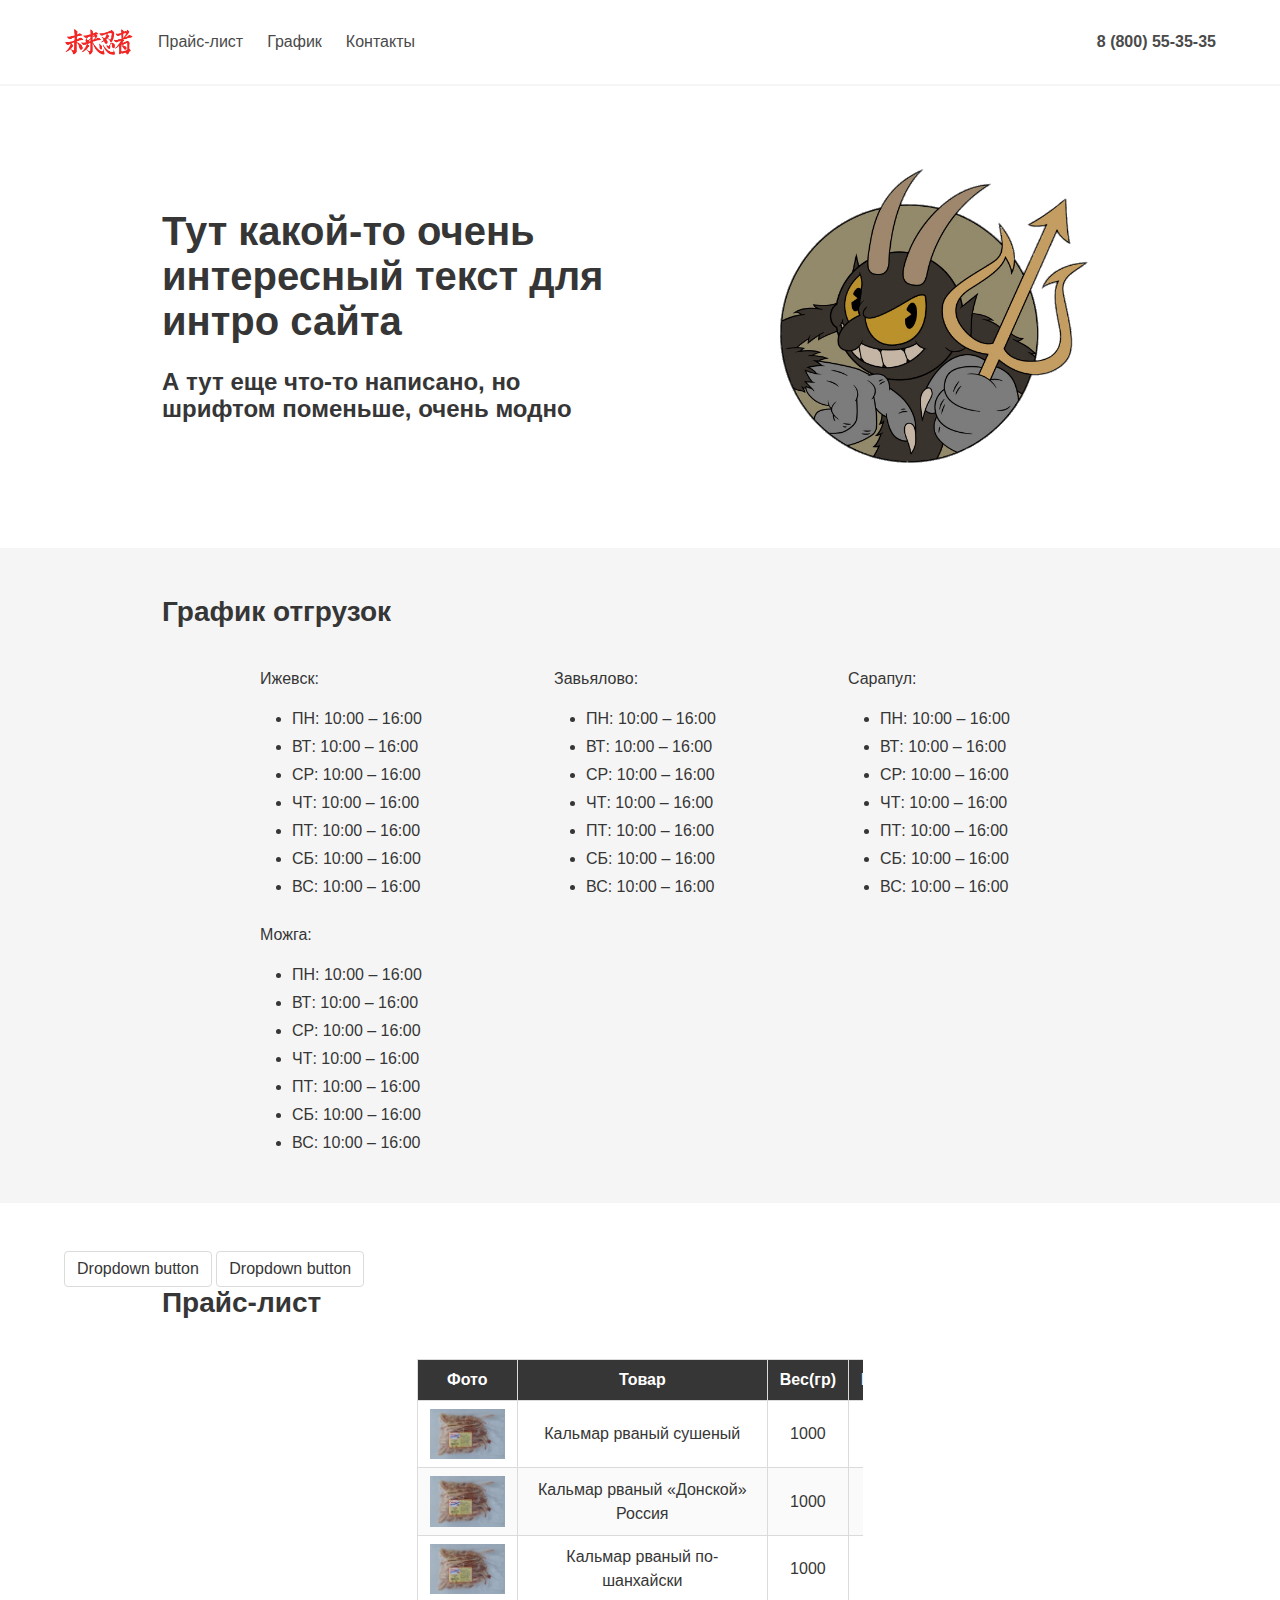
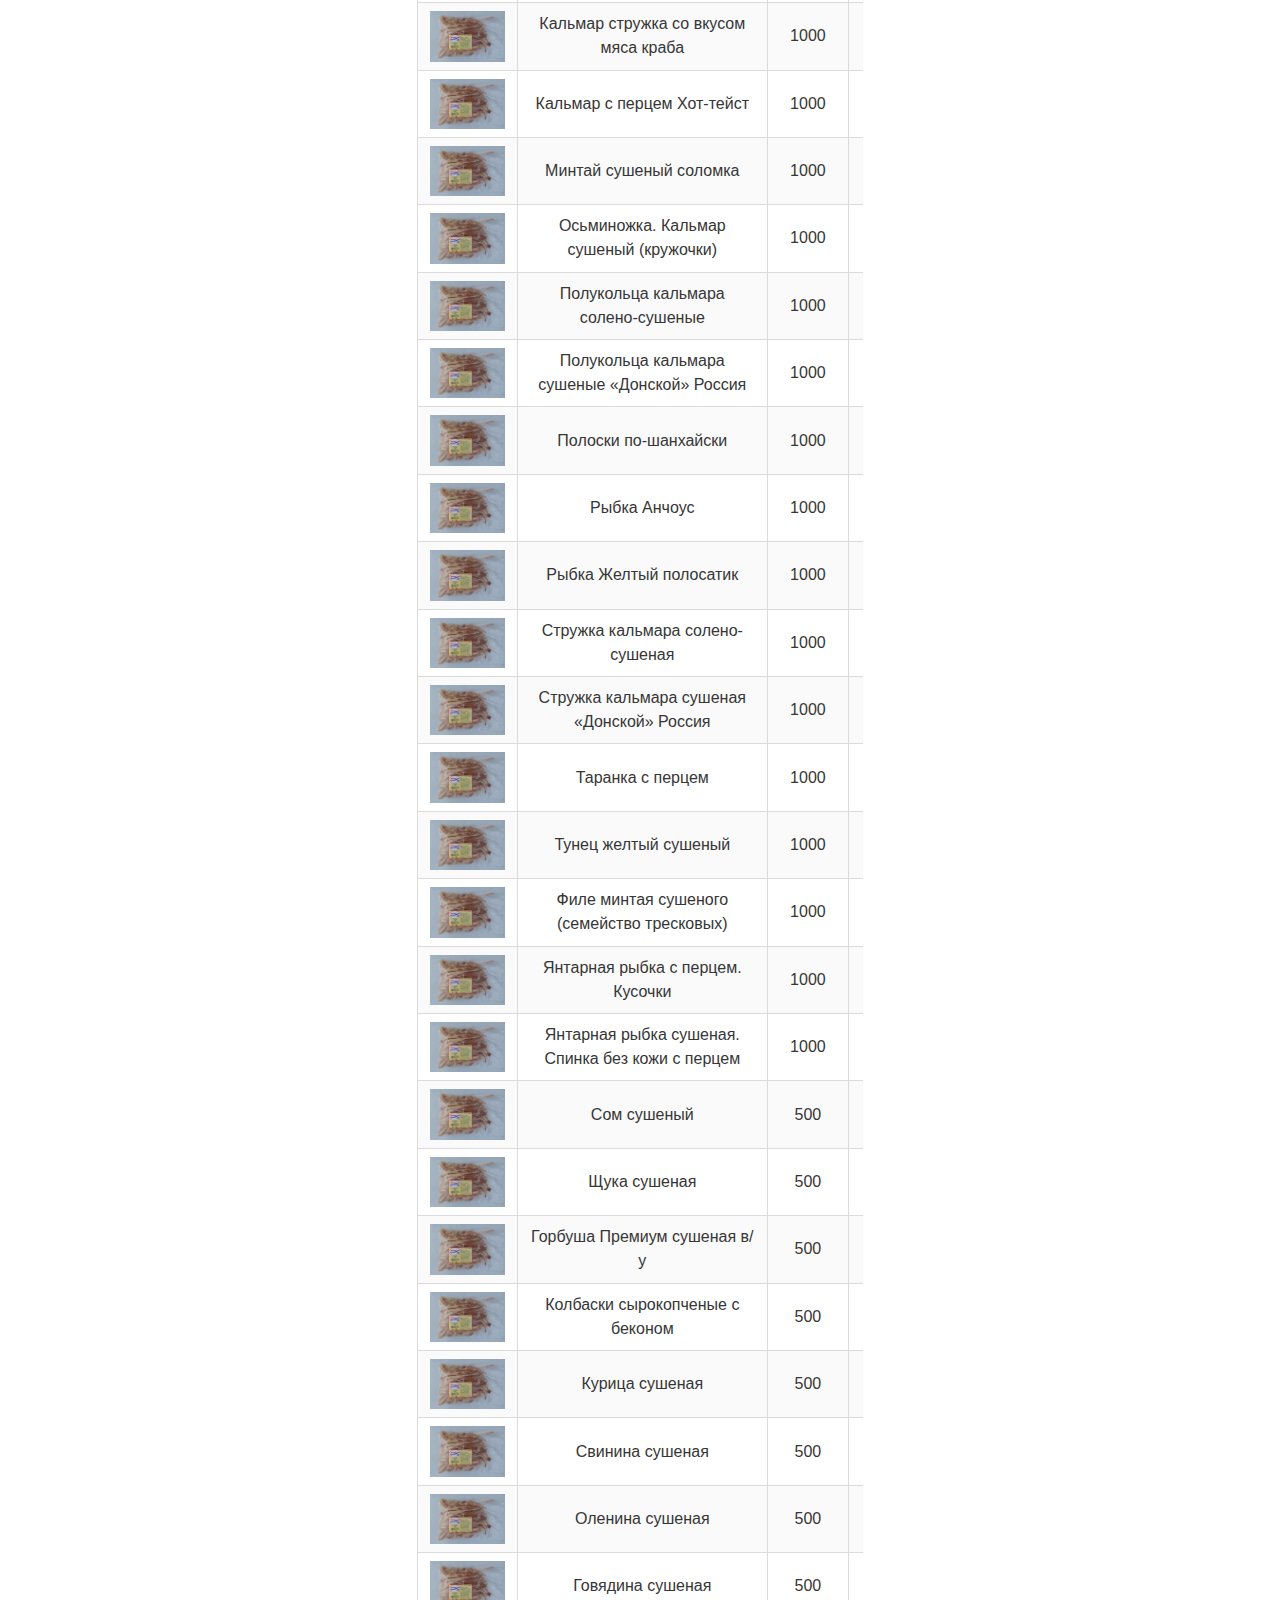
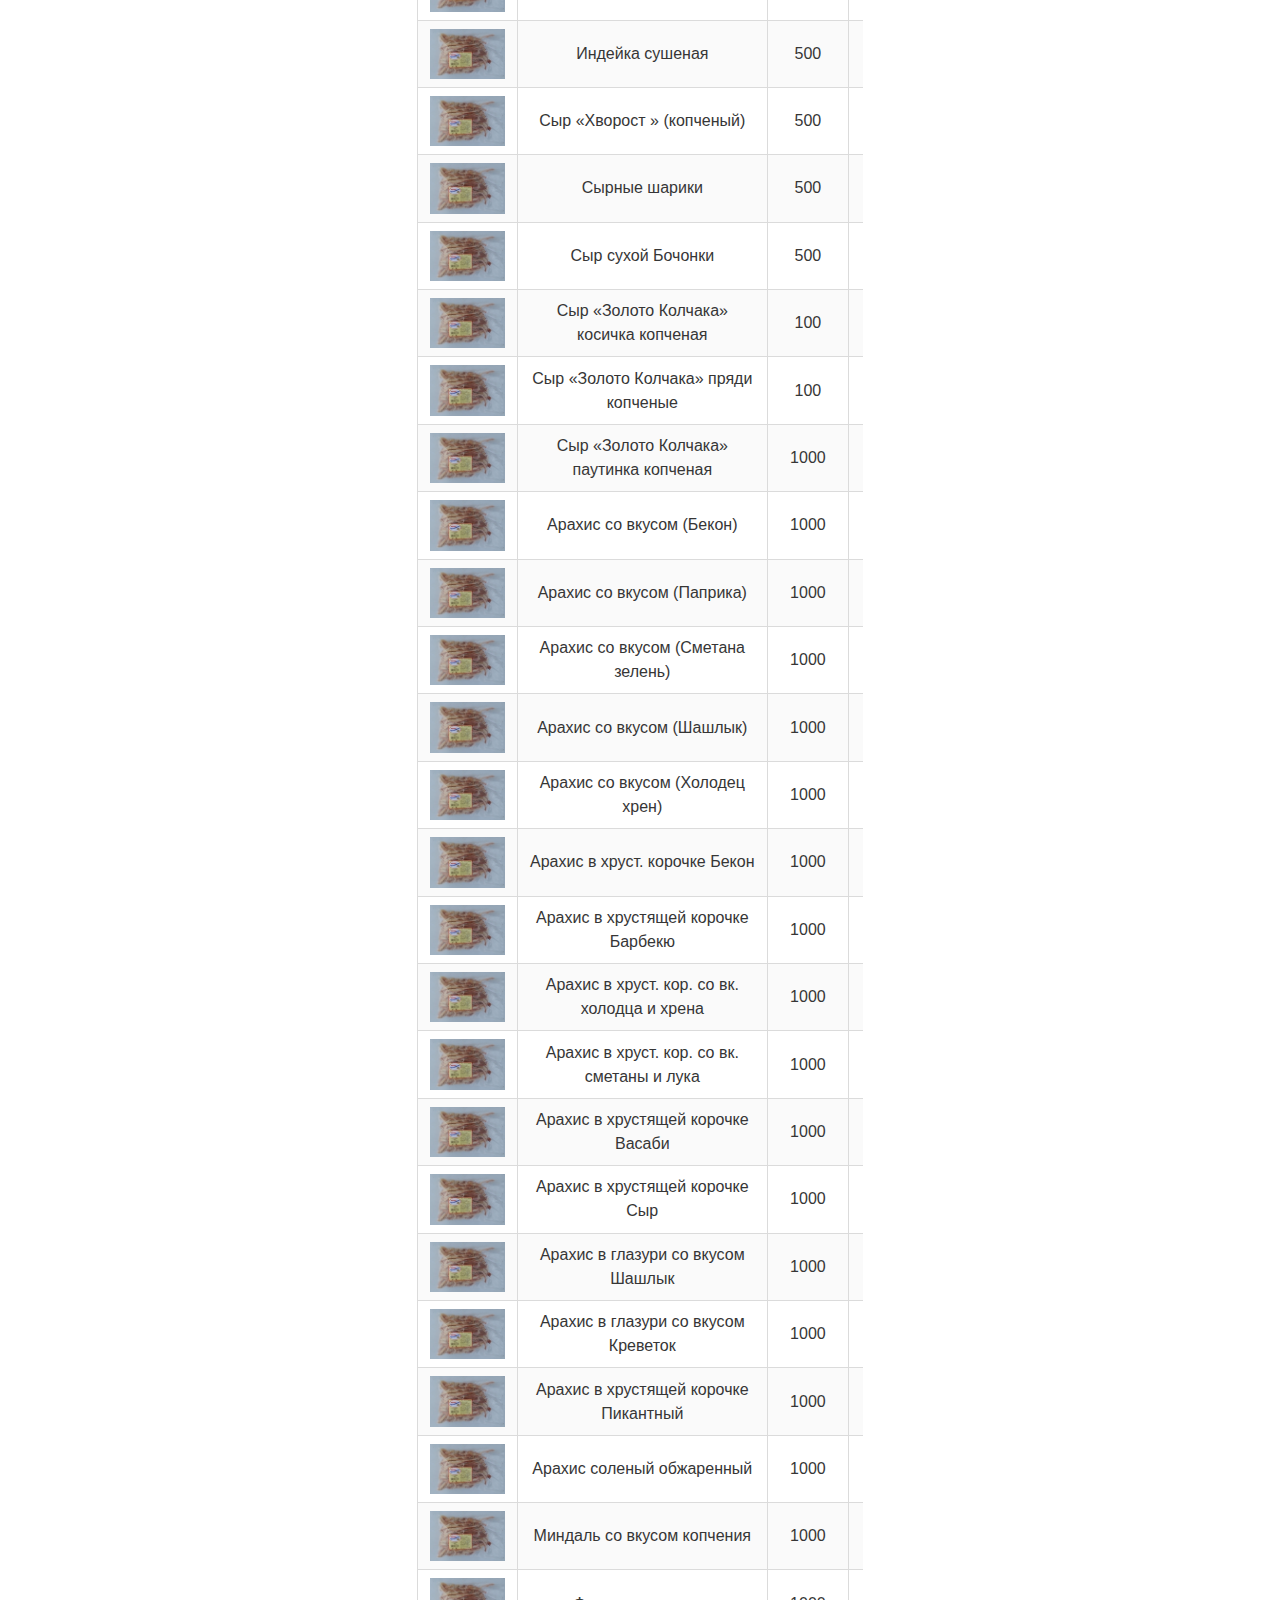
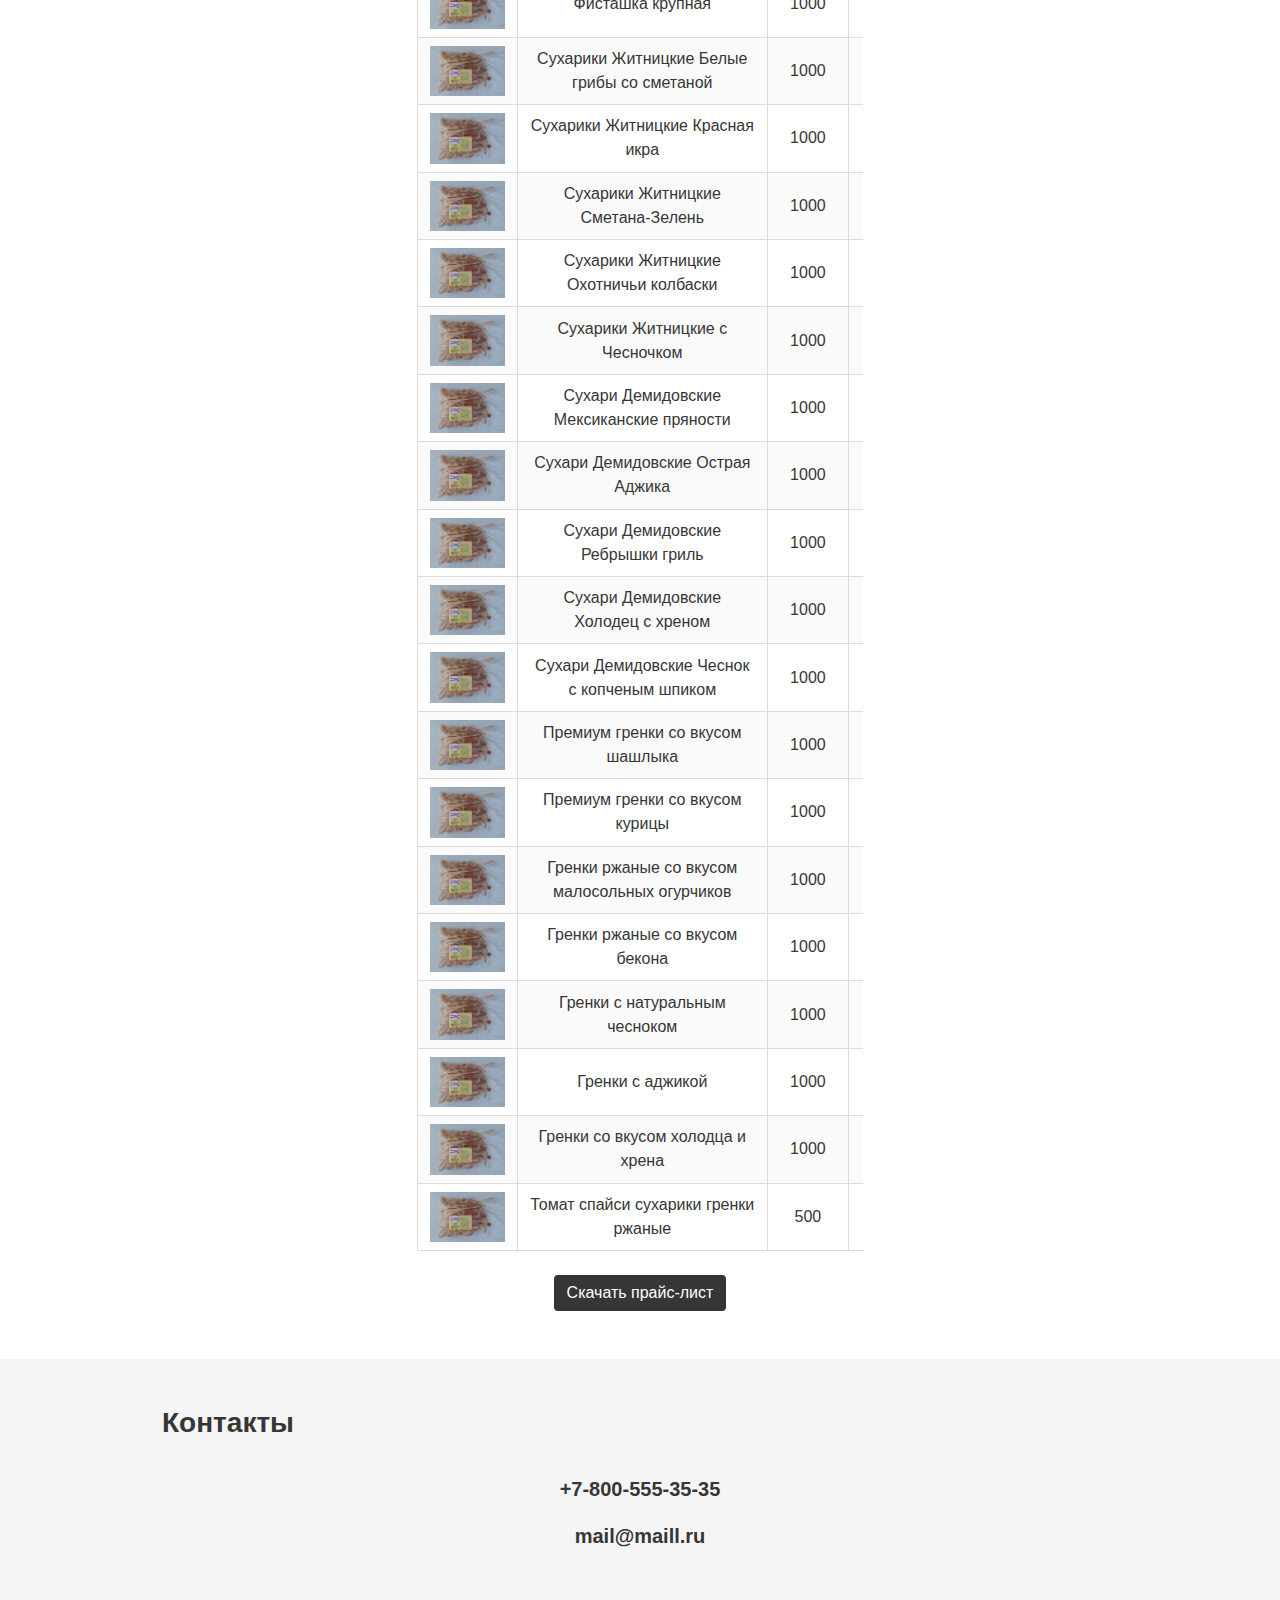
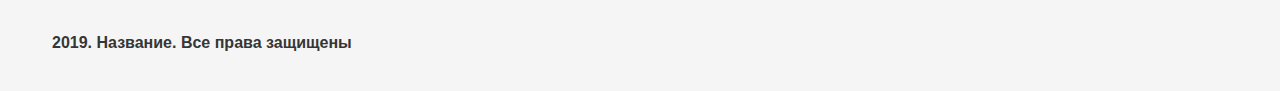
==== commit 58fe12b5: "123" ====
--- a/index.html
+++ b/index.html
@@ -158,6 +158,66 @@
 
     <section class="section">
         <div class="container">
+
+            <div class="dropdown">
+                <div class="dropdown-trigger">
+                  <button class="button" aria-haspopup="true" aria-controls="dropdown-menu">
+                    <span>Dropdown button</span>
+                      <i class="fa fa-angle-down" aria-hidden="true"></i>
+                    </span>
+                  </button>
+                </div>
+                <div class="dropdown-menu" id="dropdown-menu" role="menu">
+                  <div class="dropdown-content">
+                    <a href="#" class="dropdown-item">
+                      Dropdown item
+                    </a>
+                    <a class="dropdown-item">
+                      Other dropdown item
+                    </a>
+                    <a href="#" class="dropdown-item is-active">
+                      Active dropdown item
+                    </a>
+                    <a href="#" class="dropdown-item">
+                      Other dropdown item
+                    </a>
+                    <hr class="dropdown-divider">
+                    <a href="#" class="dropdown-item">
+                      With a divider
+                    </a>
+                  </div>
+                </div>
+              </div>
+
+              <div class="dropdown">
+                <div class="dropdown-trigger">
+                  <button class="button" aria-haspopup="true" aria-controls="dropdown-menu">
+                    <span>Dropdown button</span>
+                      <i class="fa fa-angle-down" aria-hidden="true"></i>
+                    </span>
+                  </button>
+                </div>
+                <div class="dropdown-menu" id="dropdown-menu" role="menu">
+                  <div class="dropdown-content">
+                    <a href="#" class="dropdown-item">
+                      Dropdown item
+                    </a>
+                    <a class="dropdown-item">
+                      Other dropdown item
+                    </a>
+                    <a href="#" class="dropdown-item is-active">
+                      Active dropdown item
+                    </a>
+                    <a href="#" class="dropdown-item">
+                      Other dropdown item
+                    </a>
+                    <hr class="dropdown-divider">
+                    <a href="#" class="dropdown-item">
+                      With a divider
+                    </a>
+                  </div>
+                </div>
+              </div>
   
           <div class="columns">
             <div class="column is-offset-1-desktop">
--- a/css/main.css
+++ b/css/main.css
@@ -4589,6 +4589,19 @@
   
 }
 
+/* .dropdown {
+  box-shadow: 0px 5px 8px #777;
+  display: none;
+  left: 0;
+  position: absolute;
+  top: 100%;
+  z-index: 1000;
+}
+
+.dropdown.is-open {
+  display: block;
+} */
+
 .tablcenter {
   display: flex;
   justify-content: center;
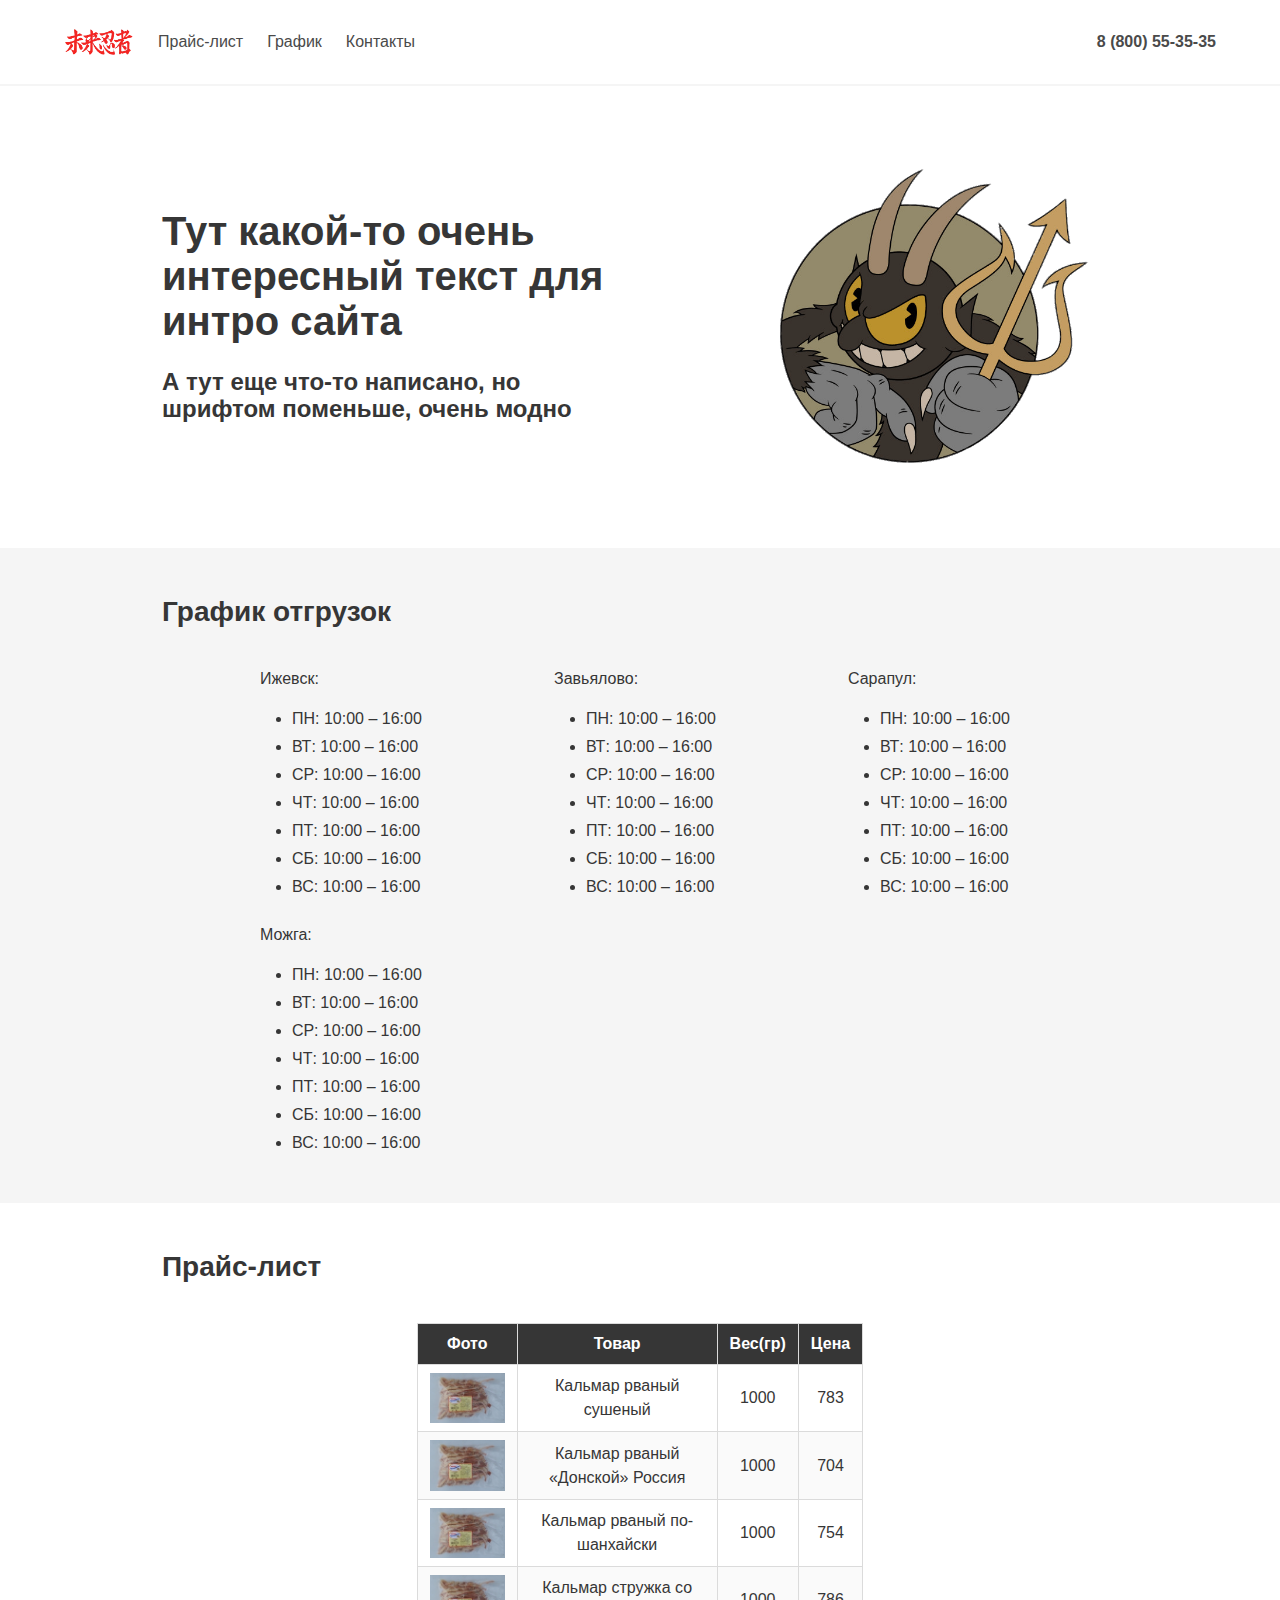
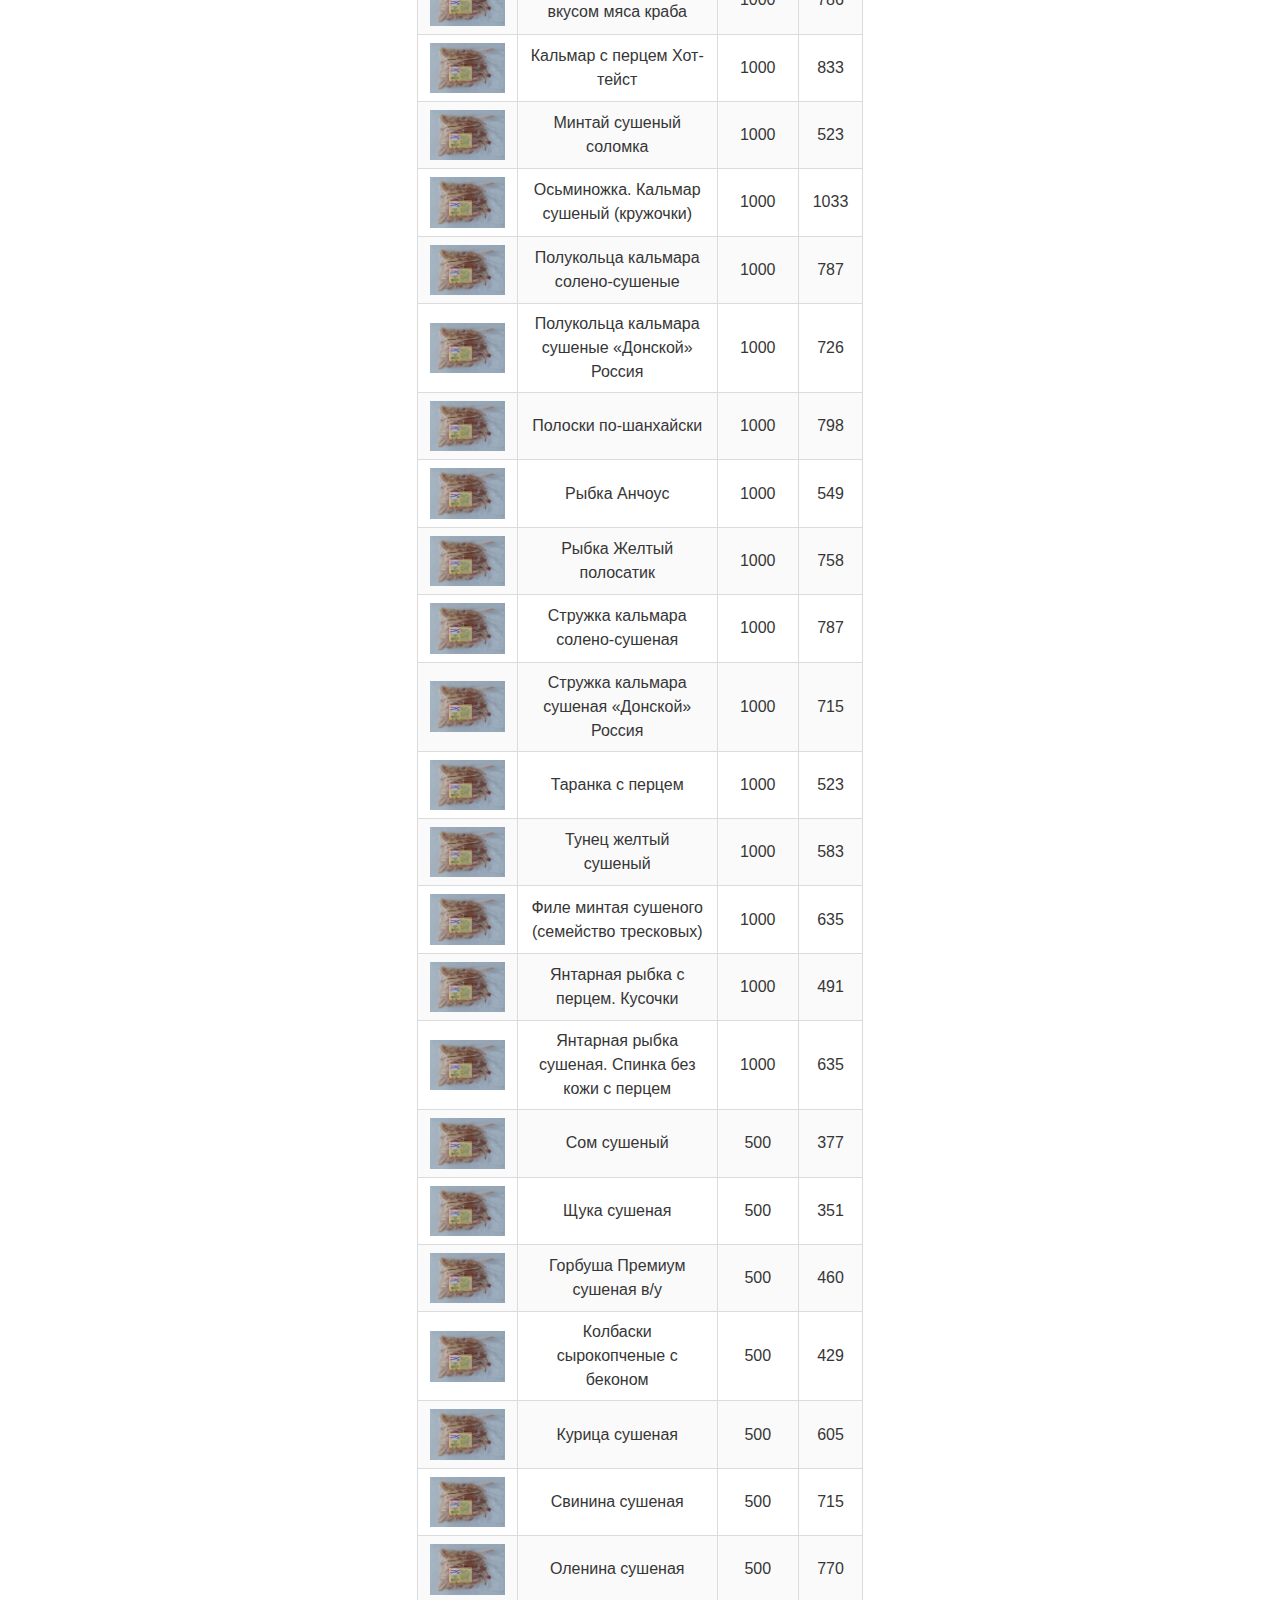
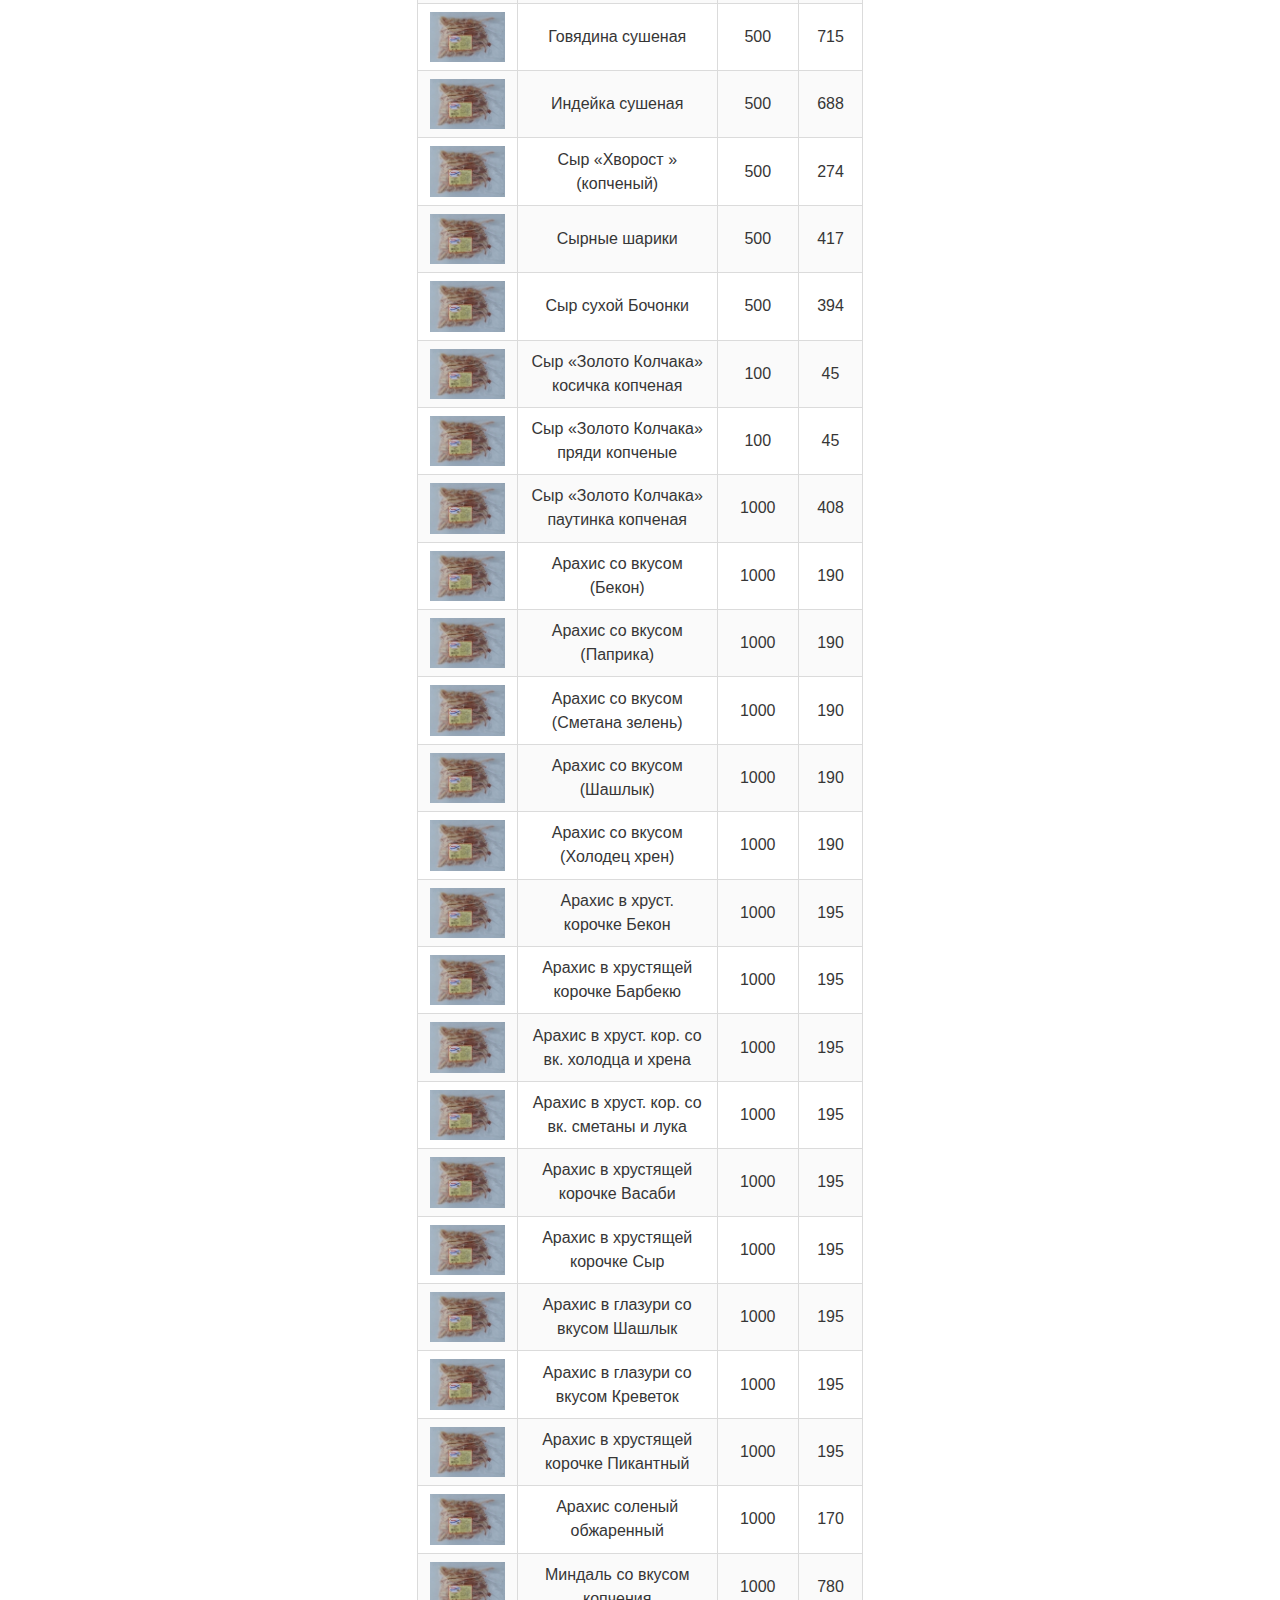
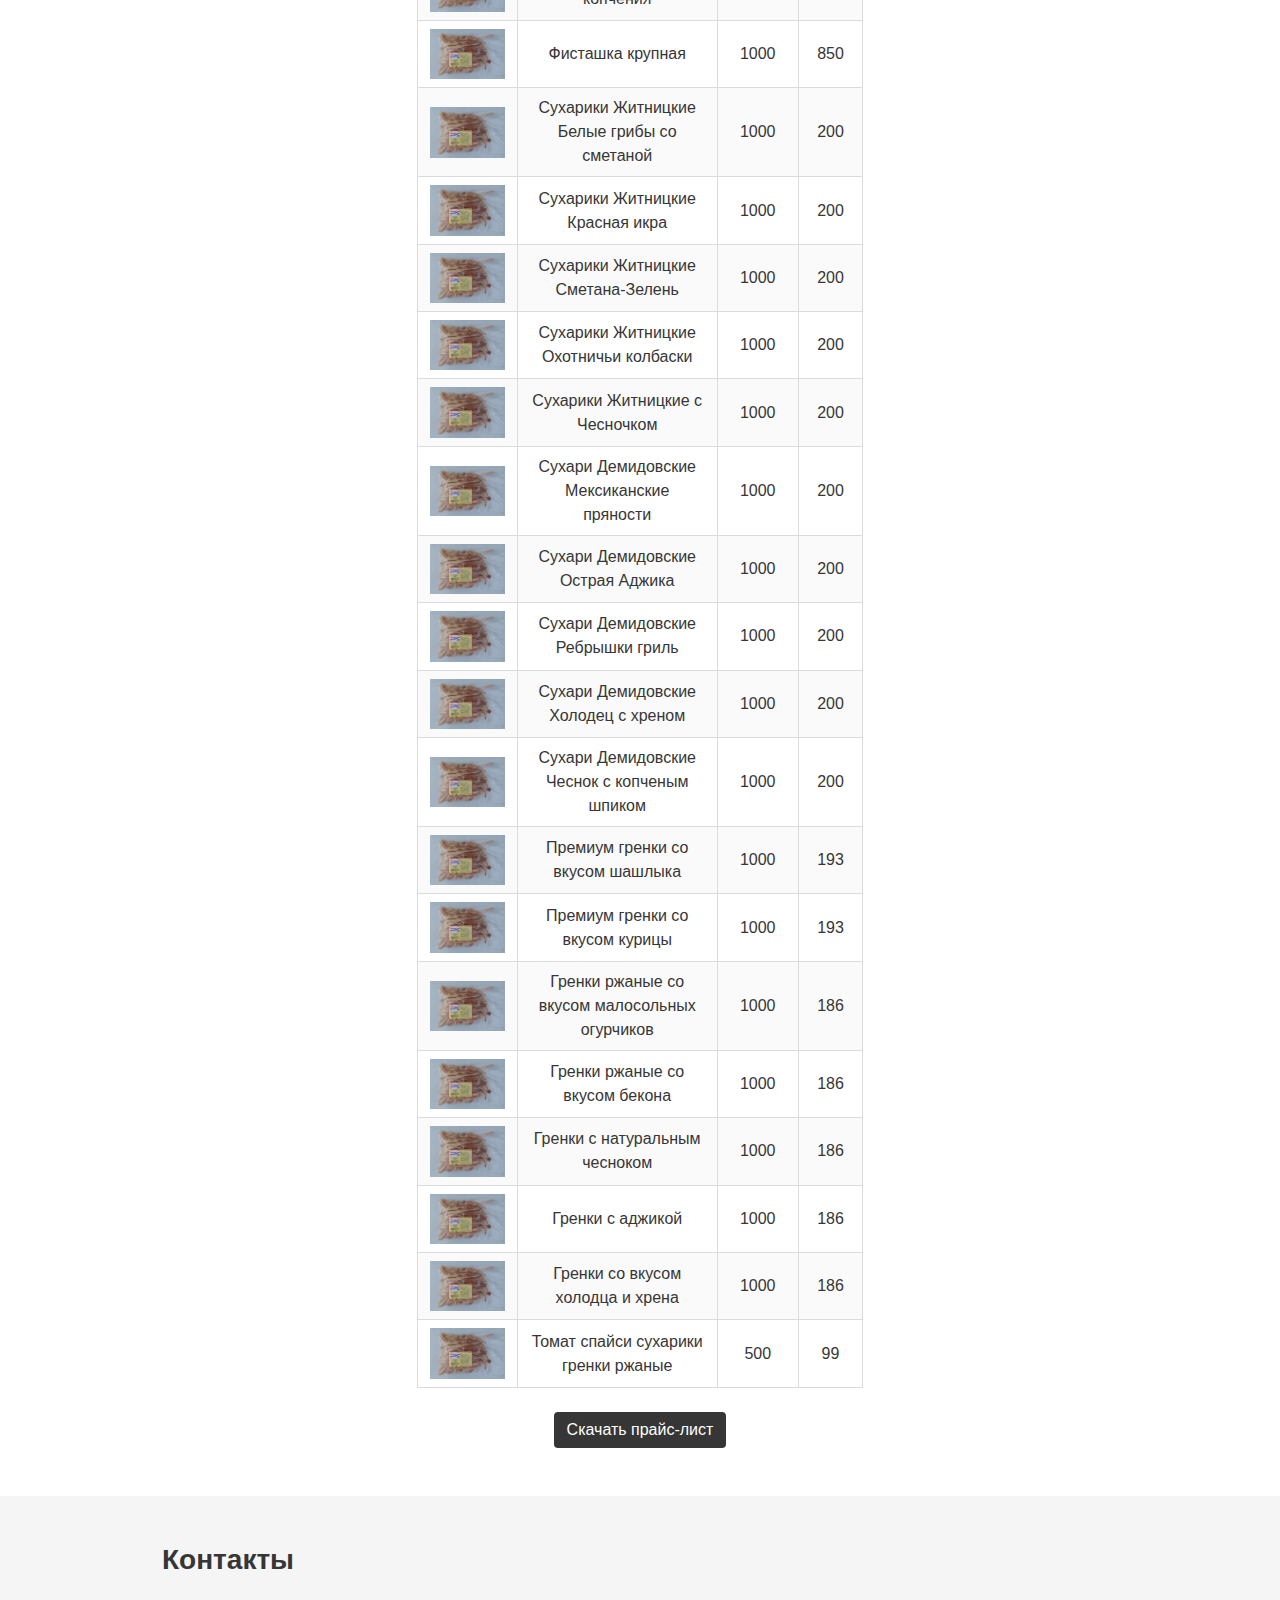
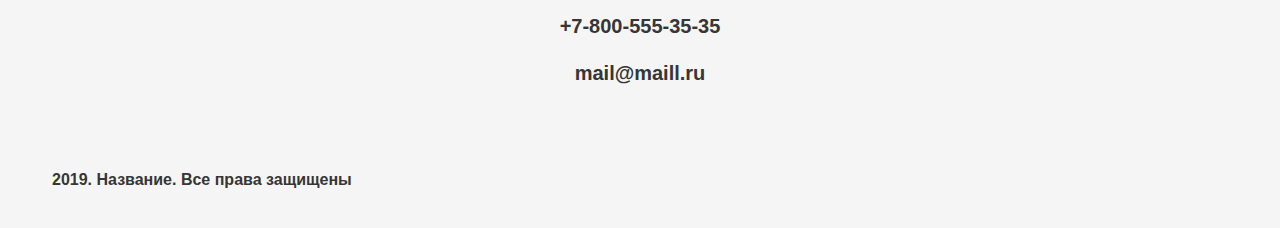
==== commit 593e1904: "111" ====
--- a/index.html
+++ b/index.html
@@ -135,7 +135,12 @@
                   </div>
       
               </div>
+
+              <!-- <button class="button hide" data-target="table">
+                  <span>Dropdown button</span>
+              </button>               -->
       
+              <!-- <div class="tableButton dispnon" data-table="table"> -->
               <div class="columns">
                   <div class="column is-2-desktop is-offset-2-desktop">
                       <div class="content">
@@ -150,74 +155,15 @@
                           <li>ВС: 10:00 &ndash; 16:00</li>
                         </ul>
                       </div>
-                    </div>
+                  </div>
               </div>
+              <!-- </div> -->
           </div>
         </div>
       </section>
 
     <section class="section">
         <div class="container">
-
-            <div class="dropdown">
-                <div class="dropdown-trigger">
-                  <button class="button" aria-haspopup="true" aria-controls="dropdown-menu">
-                    <span>Dropdown button</span>
-                      <i class="fa fa-angle-down" aria-hidden="true"></i>
-                    </span>
-                  </button>
-                </div>
-                <div class="dropdown-menu" id="dropdown-menu" role="menu">
-                  <div class="dropdown-content">
-                    <a href="#" class="dropdown-item">
-                      Dropdown item
-                    </a>
-                    <a class="dropdown-item">
-                      Other dropdown item
-                    </a>
-                    <a href="#" class="dropdown-item is-active">
-                      Active dropdown item
-                    </a>
-                    <a href="#" class="dropdown-item">
-                      Other dropdown item
-                    </a>
-                    <hr class="dropdown-divider">
-                    <a href="#" class="dropdown-item">
-                      With a divider
-                    </a>
-                  </div>
-                </div>
-              </div>
-
-              <div class="dropdown">
-                <div class="dropdown-trigger">
-                  <button class="button" aria-haspopup="true" aria-controls="dropdown-menu">
-                    <span>Dropdown button</span>
-                      <i class="fa fa-angle-down" aria-hidden="true"></i>
-                    </span>
-                  </button>
-                </div>
-                <div class="dropdown-menu" id="dropdown-menu" role="menu">
-                  <div class="dropdown-content">
-                    <a href="#" class="dropdown-item">
-                      Dropdown item
-                    </a>
-                    <a class="dropdown-item">
-                      Other dropdown item
-                    </a>
-                    <a href="#" class="dropdown-item is-active">
-                      Active dropdown item
-                    </a>
-                    <a href="#" class="dropdown-item">
-                      Other dropdown item
-                    </a>
-                    <hr class="dropdown-divider">
-                    <a href="#" class="dropdown-item">
-                      With a divider
-                    </a>
-                  </div>
-                </div>
-              </div>
   
           <div class="columns">
             <div class="column is-offset-1-desktop">
@@ -226,11 +172,12 @@
                 </div>
             </div>
           </div>
-  
+
           <div class="columns is-centered">
-                <div class="column is-two-fifths">
+                <div class="column is-two-fifths"> 
+
                   <div class="table-container">
-                    <table class="table is-bordered is-striped">
+                    <table class="table is-bordered is-striped is-fullwidth">
                       <thead>
                         <tr class="is-selected">
                           <th>Фото</th>
--- a/css/main.css
+++ b/css/main.css
@@ -256,10 +256,15 @@
 *, *::before, *::after {
   box-sizing: inherit; }
 
-/* img {
-display: block;
-align-content: center;
-} */
+
+
+.dispnon {
+  display: none;
+}
+
+.tableButton {
+
+}
 
 .imgblock img {
   display: block;
@@ -4589,6 +4594,7 @@
   
 }
 
+
 /* .dropdown {
   box-shadow: 0px 5px 8px #777;
   display: none;
@@ -4611,15 +4617,15 @@
   background: #FFA000;
 } */
 
-td:nth-child(1) {
+ td:nth-child(1) {
   min-width: 100px;
   max-width: 100px;
 }
 
-td:nth-child(2) {
+/* td:nth-child(2) {
   min-width: 250px;
   max-width: 416px;
-}
+} */
 
 th:nth-child(1n) {
   text-align: center;
